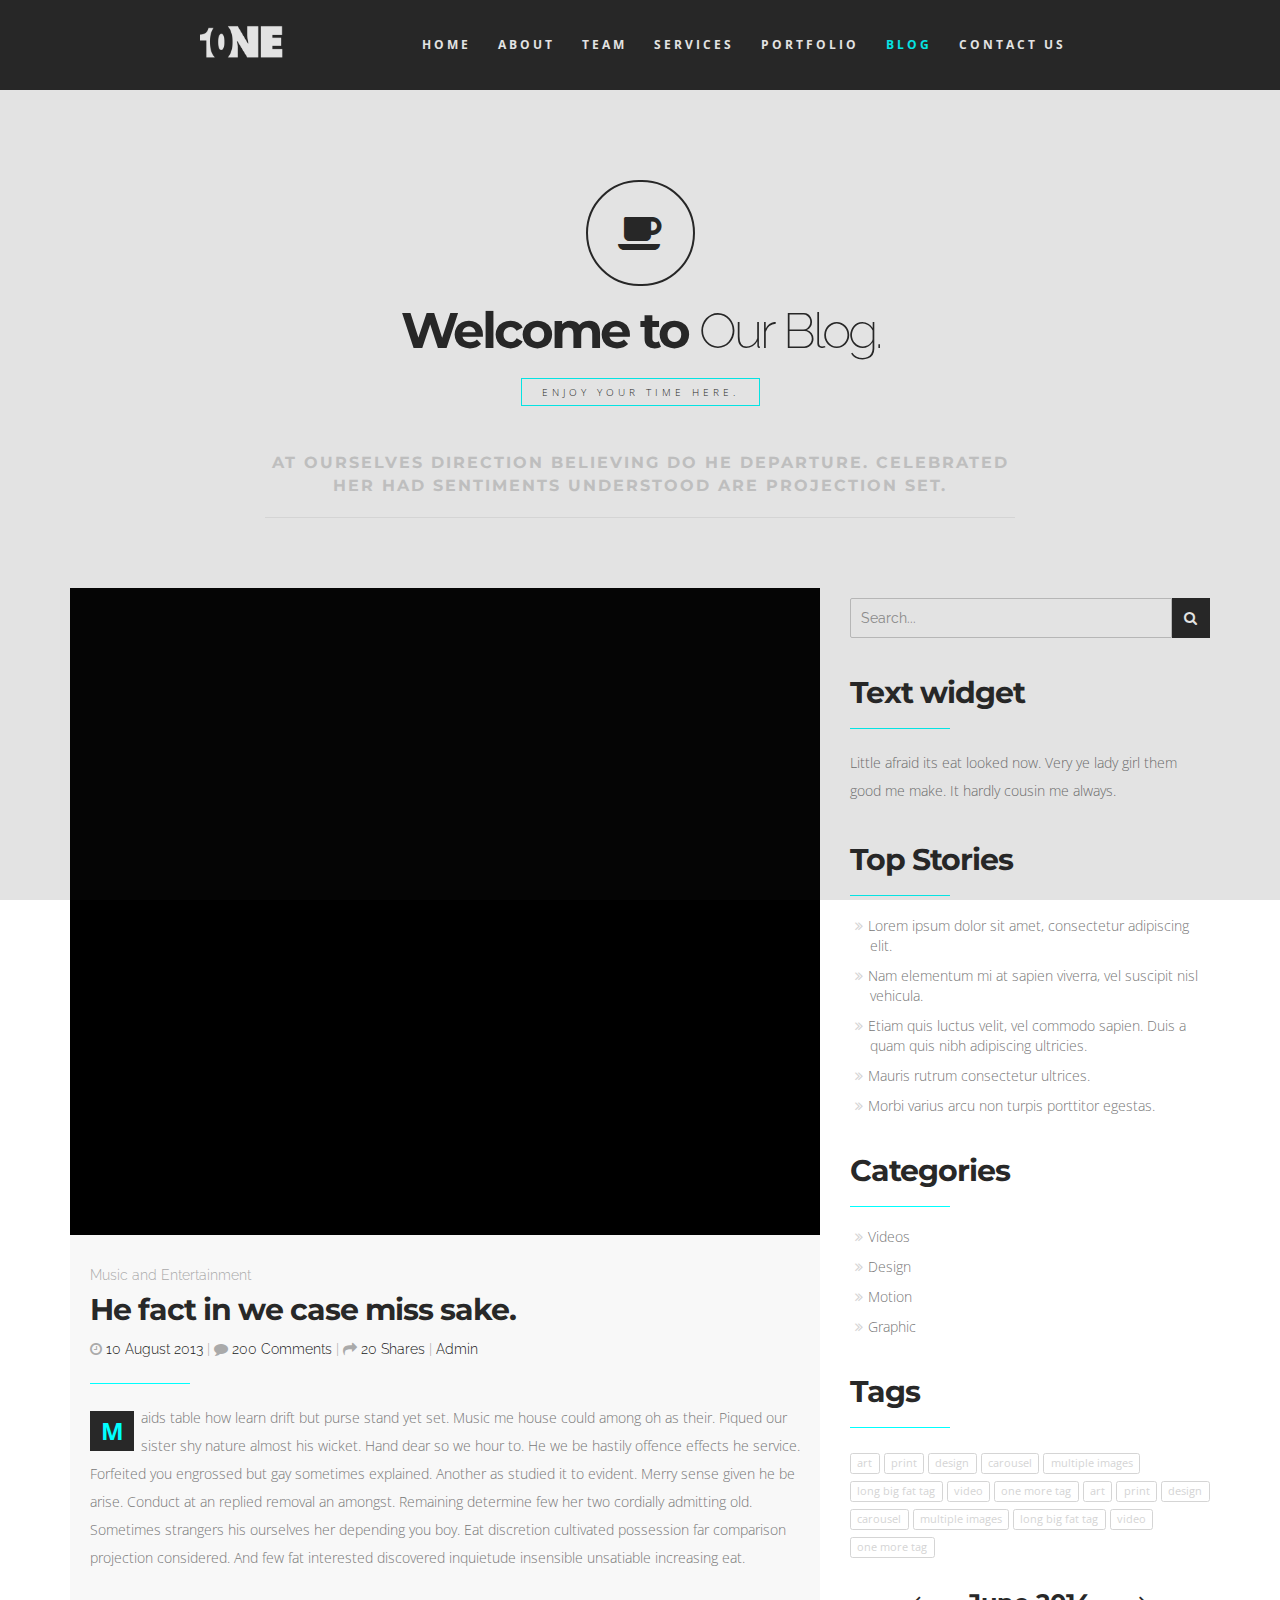
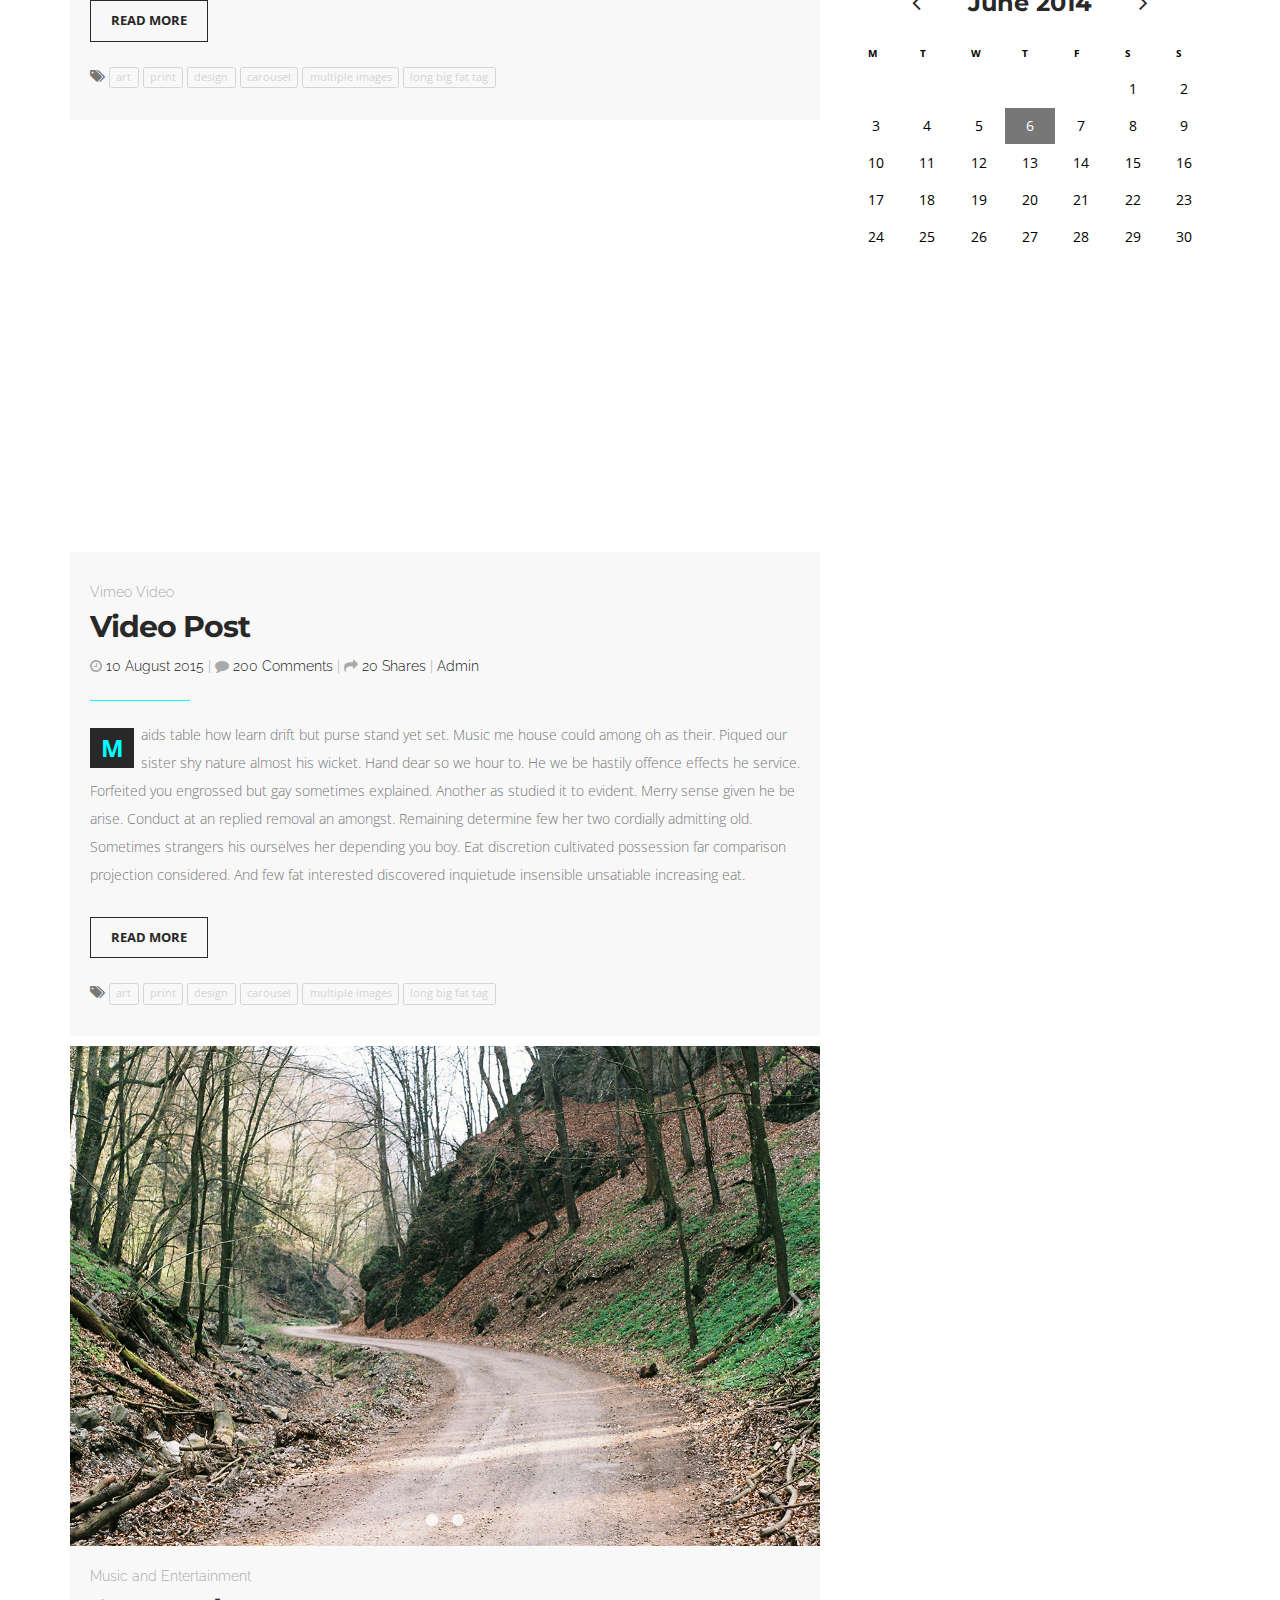
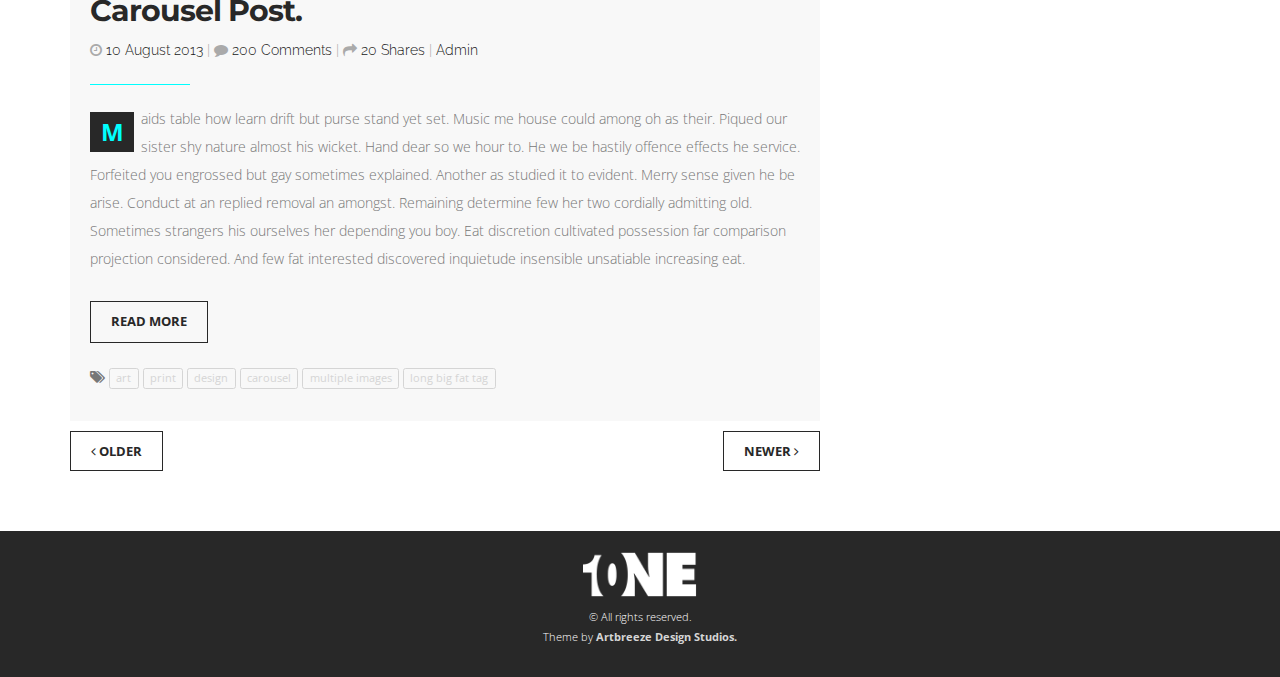
==== blog.html @ bd5d852b "Initial commit" ====
<!DOCTYPE html>

<html lang="en">

<head>
    <!-- Meta Data -->
    <title>ONE Parallax Template</title>
    <meta content="width=device-width, initial-scale=1.0" name="viewport">
    <meta http-equiv="Content-Type" content="text/html; charset=UTF-8">
    <meta name="author" content=""/>
    <link rel="shortcut icon" href="img/favicon.ico" type="image/x-icon" />
    <link rel="apple-touch-icon" href="img/apple-touch-icon.png" />
    <link rel="apple-touch-icon" sizes="57x57" href="img/apple-touch-icon-57x57.png" />
    <link rel="apple-touch-icon" sizes="72x72" href="img/apple-touch-icon-72x72.png" />
    <link rel="apple-touch-icon" sizes="76x76" href="img/apple-touch-icon-76x76.png" />
    <link rel="apple-touch-icon" sizes="114x114" href="img/apple-touch-icon-114x114.png" />
    <link rel="apple-touch-icon" sizes="120x120" href="img/apple-touch-icon-120x120.png" />
    <link rel="apple-touch-icon" sizes="144x144" href="img/apple-touch-icon-144x144.png" />
    <link rel="apple-touch-icon" sizes="152x152" href="img/apple-touch-icon-152x152.png" />

    <!--Google Fonts-->
    <link href='http://fonts.googleapis.com/css?family=Open+Sans:400,700,300' rel='stylesheet' type='text/css'>
    <link href='http://fonts.googleapis.com/css?family=Raleway:400,700,300' rel='stylesheet' type='text/css'>
    <link href='http://fonts.googleapis.com/css?family=Montserrat:400,700' rel='stylesheet' type='text/css'>

    <!--Font Awesome-->
    <link href="css/font-awesome.min.css" rel="stylesheet">

    <!--Stylesheets-->
    <link href="css/bootstrap.min.css" rel="stylesheet">
    <link href="css/magnific-popup.css" rel="stylesheet">
    <link href="css/owl.carousel.css" rel="stylesheet">
    <link href="css/owl.theme.css" rel="stylesheet">
    <link href="css/animate.css" rel="stylesheet"> <!-- animations css -->
    <link href="css/slidingmenu.css" rel="stylesheet"> <!-- slide menu css -->
    <link href="style.css" rel="stylesheet">
    <link href="css/responsive.css" rel="stylesheet">
    <link href="css/blackandcyan.css" rel="stylesheet">

    <!--[if lt IE 9]>
    <script src="http://html5shiv.googlecode.com/svn/trunk/html5.js"></script>
    <![endif]-->

</head>
<body>
    <!--preloader-->
    <div id="preloader">
        <div id="status">
            <div class="spinner">
                <div class="dot1"></div>
                <div class="dot2"></div>
            </div>
        </div>
    </div>
    <!--end preloader-->


    <!--MOBILE NAVIGATION /// hidden on large devices -->

    <nav class="menu slide-menu-left hidden-lg text-left">
        <ul>
            <li><img src="img/logo.png" alt="Logo" class="img-responsive"></li>
            <li><a href="index.html#intro">Home</a></li>
            <li><a href="index.html#about">About</a></li>
            <li><a href="index.html#team">Team</a></li>
            <li><a href="index.html#services">Services</a></li>
            <li><a href="index.html#portfolio">Portfolio</a></li>
            <li class="active"><a href="blog.html">Blog</a></li>
            <li><a href="index.html#contact">Contact Us</a></li>
            <li><a class="btn btn-default close-menu"><i class="glyphicon glyphicon-remove text-right"></i> CLOSE</a>
            </li>
        </ul>
    </nav>

    <!--nav toggler-->
    <div class="container-fluid hidden-lg">
        <div class="sm-nav navbar-fixed-top">
            <div class="nav-toggler toggle-slide-left"><i class="fa fa-bars sm-nav-toggler"></i></div>
        </div>
    </div>
    <!--end nav toggler-->

    <!--end MOBILE NAVIGATION /// hidden on large devices -->


    <!-- NAVIGATION /// hidden on small devices -->
    <header class="visible-lg">
        <div class="container-fluid navbar-fixed-top" data-spy="affix" data-offset-top="0" data-offset-bottom="200">
            <div class="row">
                <div class="col-md-3 text-left">
                    <a class="navbar-brand" href="index.html#intro"><img src="img/logo.png" alt="Logo" class="img-responsive"></a>
                </div>

                <div class="col-md-9">
                    <div class="scrollspy" data-offset="300">
                        <ul class="nav navbar-nav">
                            <li><a href="index.html#intro">Home</a></li>
                            <li><a href="index.html#about">About</a></li>
                            <li><a href="index.html#team">Team</a></li>
                            <li><a href="index.html#services">Services</a></li>
                            <li><a href="index.html#portfolio">Portfolio</a></li>
                            <li class="active"><a href="blog.html">Blog</a></li>
                            <li><a href="index.html#contact">Contact Us</a></li>
                        </ul>
                    </div>
                </div>
            </div>
        </div>
    </header>
    <!-- end NAVIGATION /// hidden on small devices -->



    <!--~~~~~~~~~~~~~~~~~~~~~~~~-->
            <!-- blog -->
    <!--~~~~~~~~~~~~~~~~~~~~~~~~-->
    <section id="blog">
        <div class="container">

            <!--heading-->
            <div class="row">
                <div class="heading text-center">
                    <div class="col-md-offset-2 col-md-8 col-sm-12 col-xs-12">
                        <div class="sectionTitle">
                            <i class="fa fa-coffee fa-3x sectionTitleIcon"></i>

                            <h2>
                                Welcome to
                                <small>Our Blog.</small>
                            </h2>
                            <span class="sub">enjoy your time here.</span>

                        </div>
                    </div>
                </div>
            </div>
            <br>
            <div class="row">
                <div class="intro-text col-md-offset-2 col-md-8 text-center">
                    At ourselves direction believing do he departure. Celebrated her had sentiments understood are projection set.
                    <hr>
                </div>
            </div>
            <!--end heading-->

            <!--content-->
            <div class="row">

                    <!-- CONTENT SIDE with articles-->
                    <div class="col-xs-12 col-sm-12 col-sm-8 col-lg-8">
                        <!-- top article-->
                        <div class="blogPost">
                            <a href="single-post.html">
                                <img src="img/gallery/2.jpg" class="img-responsive" alt="image">
                            </a>
                            <div class="caption">
                                <div class="blogCategory">Music and Entertainment</div>
                                <a href="single-post.html"><h4>He fact in we case miss sake.</h4></a>
                                <p class="blogPostInfo">
                                    <i class="fa fa-clock-o"></i> <a href="#">10 August 2013</a> |
                                    <i class="fa fa-comment"></i>

                                    <a href="#">200 Comments</a>
                                    | <i class=" fa fa-share"></i>
                                    <a href="#">20 Shares</a> | <i class="fa-icon-user"></i>
                                    <a href="#">Admin</a>
                                </p>
                                <div class="blogPostSeparator"></div>
                                <p class="excerpt"><span class="dropcap">M</span>aids table how learn drift but purse stand yet set. Music me house could among oh as their.
                                    Piqued our sister shy nature almost his wicket. Hand dear so we hour to. He we be
                                    hastily offence effects he service.
                                    Forfeited you engrossed but gay sometimes explained. Another as studied it to evident. Merry sense given he be arise. Conduct at an replied removal an amongst. Remaining determine few her two cordially admitting old. Sometimes strangers his ourselves her depending you boy. Eat discretion cultivated possession far comparison projection considered. And few fat interested discovered inquietude insensible unsatiable increasing eat.

                                    <br><br>
                                    <a class="btn btn-default btn-sm" href="single-post.html">Read More</a></p>

                                <p>
                                    <i class="fa fa-tags"></i>
                                    <a href="#"><span class="label label-default">art</span></a>
                                    <a href="#"><span class="label label-default">print</span></a>
                                    <a href="#"><span class="label label-default">design</span></a>
                                    <a href="#"><span class="label label-default">carousel</span></a>
                                    <a href="#"><span class="label label-default">multiple images</span></a>
                                    <a href="#"><span class="label label-default">long big fat tag</span></a>
                                </p>
                            </div>
                        </div>
                        <!-- /top article-->

                        <!-- video article-->
                        <div class="blogPost">
                            <iframe width="560" height="315" src="//player.vimeo.com/video/52149990"></iframe>
                            <div class="caption">
                                <div class="blogCategory">Vimeo Video</div>
                                <a href="single-post.html"><h4>Video Post</h4></a>
                                <p class="blogPostInfo">
                                    <i class="fa fa-clock-o"></i> <a href="#">10 August 2015</a> |
                                    <i class="fa fa-comment"></i>

                                    <a href="#">200 Comments</a>
                                    | <i class=" fa fa-share"></i>
                                    <a href="#">20 Shares</a> | <i class="fa-icon-user"></i>
                                    <a href="#">Admin</a>
                                </p>
                                <div class="blogPostSeparator"></div>
                                <p class="excerpt"><span class="dropcap">M</span>aids table how learn drift but purse stand yet set. Music me house could among oh as their.
                                    Piqued our sister shy nature almost his wicket. Hand dear so we hour to. He we be
                                    hastily offence effects he service.
                                    Forfeited you engrossed but gay sometimes explained. Another as studied it to evident. Merry sense given he be arise. Conduct at an replied removal an amongst. Remaining determine few her two cordially admitting old. Sometimes strangers his ourselves her depending you boy. Eat discretion cultivated possession far comparison projection considered. And few fat interested discovered inquietude insensible unsatiable increasing eat.

                                    <br><br>
                                    <a class="btn btn-default btn-sm" href="single-post.html">Read More</a></p>

                                <p>
                                    <i class="fa fa-tags"></i>
                                    <a href="#"><span class="label label-default">art</span></a>
                                    <a href="#"><span class="label label-default">print</span></a>
                                    <a href="#"><span class="label label-default">design</span></a>
                                    <a href="#"><span class="label label-default">carousel</span></a>
                                    <a href="#"><span class="label label-default">multiple images</span></a>
                                    <a href="#"><span class="label label-default">long big fat tag</span></a>
                                </p>
                            </div>
                        </div>
                        <!-- /video article-->


                        <!-- carousel article-->
                        <div class="blogPost">
                            <div class="owl-carousel" id="owl-blogPost">

                                <!--slide-->
                                <div class="imageItem">
                                    <img class="img-responsive" src="img/gallery/14.jpg" alt="image">
                                </div>
                                <!--end slide-->

                                <!--slide-->
                                <div class="imageItem">
                                    <img class="img-responsive" src="img/gallery/15.jpg" alt="image">
                                </div>
                                <!--end slide-->

                            </div>

                            <div class="caption">
                                <div class="blogCategory">Music and Entertainment</div>
                                <a href="single-post.html"><h4>Carousel Post.</h4></a>
                                <p class="blogPostInfo">
                                    <i class="fa fa-clock-o"></i> <a href="#">10 August 2013</a> |
                                    <i class="fa fa-comment"></i>

                                    <a href="#">200 Comments</a>
                                    | <i class=" fa fa-share"></i>
                                    <a href="#">20 Shares</a> | <i class="fa-icon-user"></i>
                                    <a href="#">Admin</a>
                                </p>
                                <div class="blogPostSeparator"></div>
                                <p class="excerpt"><span class="dropcap">M</span>aids table how learn drift but purse stand yet set. Music me house could among oh as their.
                                    Piqued our sister shy nature almost his wicket. Hand dear so we hour to. He we be
                                    hastily offence effects he service.
                                    Forfeited you engrossed but gay sometimes explained. Another as studied it to evident. Merry sense given he be arise. Conduct at an replied removal an amongst. Remaining determine few her two cordially admitting old. Sometimes strangers his ourselves her depending you boy. Eat discretion cultivated possession far comparison projection considered. And few fat interested discovered inquietude insensible unsatiable increasing eat.

                                    <br><br>
                                    <a class="btn btn-default btn-sm" href="single-post.html">Read More</a></p>

                                <p>
                                    <i class="fa fa-tags"></i>
                                    <a href="#"><span class="label label-default">art</span></a>
                                    <a href="#"><span class="label label-default">print</span></a>
                                    <a href="#"><span class="label label-default">design</span></a>
                                    <a href="#"><span class="label label-default">carousel</span></a>
                                    <a href="#"><span class="label label-default">multiple images</span></a>
                                    <a href="#"><span class="label label-default">long big fat tag</span></a>
                                </p>
                            </div>
                        </div>
                        <!-- /top article-->

                        <!--pagination-->
                        <div class="row">
                            <div class="col-xs-6 col-md-6">
                                <a href="#" class="btn btn-default"><i class="fa fa-angle-left"></i> Older</a>
                            </div>
                            <div class="col-xs-6 text-right">
                                <a href="#" class="btn btn-default">Newer <i class="fa fa-angle-right"></i></a>
                            </div>
                        </div>
                        <!--end pagination-->

                    </div>
                    <!-- end CONTENT SIDE with articles-->

                    <!-- widgets -->
                    <div class="col-xs-12 col-sm-12 col-sm-4 col-lg-4">
                        <!--search -->
                        <div class="search widget">
                            <div class="input-group">
                                <input type="text" class="form-control" placeholder="Search...">
                                <span class="input-group-addon"><a href="#"><i class="fa fa-search"></i></a></span>
                            </div>
                        </div>
                        <!--end search -->

                        <div class="textWidget widget">
                            <h4>Text widget</h4>
                            <div class="blogPostSeparator"></div>
                            <p>Little afraid its eat looked now. Very ye lady girl them good me make. It hardly cousin me always.  </p>
                        </div>

                        <div class="widgetList widget">
                            <h4>Top Stories</h4>
                            <div class="blogPostSeparator"></div>
                            <ul class="list">
                                <li><a href="#">Lorem ipsum dolor sit amet, consectetur adipiscing elit. </a></li>
                                <li><a href="#">Nam elementum mi at sapien viverra, vel suscipit nisl vehicula. </a></li>
                                <li><a href="#">Etiam quis luctus velit, vel commodo sapien. Duis a quam quis nibh adipiscing ultricies. </a></li>
                                <li><a href="#">Mauris rutrum consectetur ultrices. </a></li>
                                <li><a href="#">Morbi varius arcu non turpis porttitor egestas.</a></li>
                            </ul>
                        </div>


                        <div class="widgetList widget">
                            <h4>Categories</h4>
                            <div class="blogPostSeparator"></div>
                            <ul class="list">
                                <li><a href="#">Videos </a></li>
                                <li><a href="#">Design</a></li>
                                <li><a href="#">Motion</a></li>
                                <li><a href="#">Graphic</a></li>
                            </ul>
                        </div>

                        <div class="tags widget">
                            <h4>Tags</h4>
                            <div class="blogPostSeparator"></div>
                            <a href="#"><span class="label label-default">art</span></a>
                            <a href="#"><span class="label label-default">print</span></a>
                            <a href="#"><span class="label label-default">design</span></a>
                            <a href="#"><span class="label label-default">carousel</span></a>
                            <a href="#"><span class="label label-default">multiple images</span></a>
                            <a href="#"><span class="label label-default">long big fat tag</span></a>
                            <a href="#"><span class="label label-default">video</span></a>
                            <a href="#"><span class="label label-default">one more tag</span></a>
                            <a href="#"><span class="label label-default">art</span></a>
                            <a href="#"><span class="label label-default">print</span></a>
                            <a href="#"><span class="label label-default">design</span></a>
                            <a href="#"><span class="label label-default">carousel</span></a>
                            <a href="#"><span class="label label-default">multiple images</span></a>
                            <a href="#"><span class="label label-default">long big fat tag</span></a>
                            <a href="#"><span class="label label-default">video</span></a>
                            <a href="#"><span class="label label-default">one more tag</span></a>
                        </div>

                        <div class="calendar widget">
                            <h5><i class="fa fa-angle-left"></i> June 2014 <i class="fa fa-angle-right"></i></h5>
                            <table id="wp-calendar">
                                <thead class="text-center">
                                    <tr>
                                        <th scope="col" title="Monday">M</th>
                                        <th scope="col" title="Tuesday">T</th>
                                        <th scope="col" title="Wednesday">W</th>
                                        <th scope="col" title="Thursday">T</th>
                                        <th scope="col" title="Friday">F</th>
                                        <th scope="col" title="Saturday">S</th>
                                        <th scope="col" title="Sunday">S</th>
                                    </tr>
                                </thead>

                                <tbody>
                                <tr>
                                    <td colspan="5" class="pad">&nbsp;</td><td>1</td><td>2</td>
                                </tr>
                                <tr>
                                    <td>3</td><td>4</td><td>5</td><td id="today"><a href="#" title="Post Title">6</a></td><td>7</td><td>8</td><td>9</td>
                                </tr>
                                <tr>
                                    <td>10</td><td>11</td><td>12</td><td>13</td><td>14</td><td>15</td><td>16</td>
                                </tr>
                                <tr>
                                    <td>17</td><td>18</td><td>19</td><td>20</td><td>21</td><td>22</td><td>23</td>
                                </tr>
                                <tr>
                                    <td>24</td><td>25</td><td>26</td><td>27</td><td>28</td><td>29</td><td>30</td>
                                </tr>
                                </tbody>
                            </table>
                        </div>

                    </div>
                    <!-- top stories, video widget, popular posts -->

            </div>
            <!--end content-->

        </div> <!-- /container -->

    </section>
    <!--~~~~~~~~~~~~~~~~~~~~~~~~-->
           <!-- end blog -->
    <!--~~~~~~~~~~~~~~~~~~~~~~~~-->

    <!--~~~~~~~~~~~~~~~~~~~~~~~~-->
    <!-- footer -->
    <!--~~~~~~~~~~~~~~~~~~~~~~~~-->
    <footer>
        <div class="container">
            <div class="row">
                <div class="col-md-12 text-center">
                    <img src="img/logo.png" alt="Logo">

                    <p>
                        &copy; All rights reserved.<br> Theme by <a href="http://themeforest.net/user/artbreeze"><span
                            class="bold white">Artbreeze Design Studios.</span></a>
                    </p>
                </div>
            </div>
        </div>
    </footer>
    <!--~~~~~~~~~~~~~~~~~~~~~~~~-->
    <!-- End footer -->
    <!--~~~~~~~~~~~~~~~~~~~~~~~~-->

    <!--~~~~~~~~~~~~~~~~~~~~~~~~-->
    <!-- JS plugins -->
    <!--~~~~~~~~~~~~~~~~~~~~~~~~-->
    <script src="js/jquery.min.js"></script>
    <script src="js/bootstrap.min.js"></script>
    <script src="js/classie.js"></script>
    <script src="js/modernizr.custom.js"></script>
    <script src="js/nav.js"></script>
    <script src="js/isotope.pkgd.js" type="text/javascript"></script>
    <script src="js/jquery.backstretch.js" type="text/javascript"></script>
    <script src="js/jquery.parallax-1.1.3.js" type="text/javascript"></script>
    <script src="js/owl.carousel.js" type="text/javascript"></script>
    <script src="js/waypoints.min.js" type="text/javascript"></script>
    <script src="js/counter.js" type="text/javascript"></script>
    <script src="js/jquery.fitvids.js" type="text/javascript"></script>
    <script src="js/jquery.magnific-popup.js" type="text/javascript"></script>
    <script src="js/imagesloaded.pkgd.js" type="text/javascript"></script>
    <script src="js/wow.min.js"></script>
    <script src="js/retina.min.js"></script>
    <script src="js/okvideo.min.js"></script>
    <script src="js/custom.js" type="text/javascript"></script>


</body>

</html>
---- css/slidingmenu.css ----
.mask {
    position: fixed;
    top: 0;
    left: 0;
    z-index: 15;
    width: 100%;
    height: 100%;
    background: rgba(48, 7, 67, 0.5);
}


nav.menu {
    position: fixed;
    z-index: 2000;
    background-color: #300743;
    overflow: hidden;
    -webkit-transition: all 0.3s;
    -moz-transition: all 0.3s;
    -ms-transition: all 0.3s;
    -o-transition: all 0.3s;
    transition: all 0.3s;
}
nav.menu ul {
    list-style-type: none;
    margin: 0;
    padding: 0;
}
nav.menu a {
    color: #fff;
}
button.close-menu:focus {
    outline: none
}


nav.slide-menu-left{
    top: 0;
    width: 200px;
    height: 100%;
}

nav.slide-menu-left img{
    width:50%;
    margin-left:60px;
    margin-top:20px;
    margin-bottom:40px;

}

nav.slide-menu-left li{
    display: block;
}

nav.slide-menu-left li a:hover, nav.slide-menu-left li a:focus {
    text-decoration: none;
    background-color: transparent;
    color: white;
}

nav.slide-menu-left a{
    display: block;
    font-size:14px;
    font-weight:700;
    text-transform: uppercase;
    border-radius:0;
    padding: 4px 10px 4px 10px;
    background:transparent;
    text-align: left;
    color:white;
    margin-top:10px;
    margin-left:30px;
}



nav.slide-menu-left{
    left: -200px
}

body.sml-open nav.slide-menu-left {
    left: 0
}

body.pml-open #wrapper {
    left: 300px
}
body.pmr-open #wrapper {
    left: -300px
}

/*  Media Queries  */

@media all and (max-width: 860px) {
    .buttons br {
        display: none
    }
    .buttons button {
        padding: 10px 20px
    }


    nav.slide-menu-left img {
        width: 60%;
        margin-left: 20px;
        margin-top: 20px;
        margin-bottom: 50px;
    }

    nav.slide-menu-left a {
        font-size: 10px;
    }

}
@media all and (max-width: 660px) {
}

@media all and (max-width: 330px) {
    nav.slide-menu-left{
        top: 0;
        width: 80%;
    }
    nav.slide-menu-left,
    nav.push-menu-left {
        left: -80%
    }

    body.sml-open nav.slide-menu-left,
    body.pml-open nav.push-menu-left {
        left: 0
    }
    body.smr-open nav.slide-menu-right,
    body.pmr-open nav.push-menu-right {
        right: 0
    }
    body.pml-open #wrapper {
        left: 80%
    }
    body.pmr-open #wrapper {
        left: -100%
    }
}
---- style.css ----
/*

ONE THEME
made by
VLAD HAIDUC
artBreeze Studios
http://themeforest.net/user/artbreeze

*/



/* ================================================
   TABLE OF CONTENTS
   ------------------------------------------------
   1. General page/section customizations
   2. Main text styles
   3. Navigation and logo
   4. #Intro
   5. #About
   6. Separators
   7. #Team
   8. #Clients
   9. #Services
   10. #Testimonials
   11. #Portfolio and gallery
   12. #Charts Numbers
   13. Social-Icons separator
   14. #Contact
   15. #Footer
   16. Preloader
   17. #blog News


   ================================================  */


/*~~~~~~~~~~~~~~~~~~~~~~~~~~~~~~~~~~~~*/
/* 1.General page/section customizations  */
/*~~~~~~~~~~~~~~~~~~~~~~~~~~~~~~~~~~~~*/

html,body{
    height: 100%;
    max-width:100%;
}


body{
    font-family: 'Open Sans', sans-serif;
    font-size: 14px;
    color: #d5d5d5;
    font-weight: 400;

}

.container-fluid{
    margin:0;
    padding:0;
}


section{
    padding-top:60px;
    padding-bottom:60px;
}

.sectionTitle{
    margin-bottom:30px;
}



.heading h2{
    margin-bottom:25px;
}


.valign{
    position: relative;
    top: 50%;
    -webkit-transform: translateY(-50%);
    -ms-transform: translateY(-50%);
    transform: translateY(-50%);
}


::-moz-selection {
    color: white;
    background: #4a0867;
}

::selection {
    color: white;
    background: #4a0867;
}





/*~~~~~~~~~~~~~~~~~~~~~~~~~~~~~~~~~~~~*/
/* 2. Main text styles and shortcodes */
/*~~~~~~~~~~~~~~~~~~~~~~~~~~~~~~~~~~~~*/

p{
    font-family: 'Open Sans', sans-serif;
    font-weight: 300;
    font-size: 14px;
    line-height: 28px;
    color:#777;
}

h1, h2, h3, h4, h5{
    font-family: 'Montserrat', sans-serif;
    font-weight: 700;
}

h1 small, h2 small, h3 small, h4 small, h5 small{
    font-family: 'Raleway', sans-serif;
    font-weight: 200;
}

h1{
    font-size: 64px;
    line-height:50px;
    letter-spacing: -3px;
    color:#300743;
 }

h1 small{
    font-size: 64px;
}

h2{
    text-transform: none;
    font-size: 50px;
    line-height:50px;
    letter-spacing: -3px;
    color:#300743;
}

h2 small{
    color:#300743;
    font-size: 50px;
}


h3{
    text-transform: none;
    font-size: 36px;
    line-height:40px;
    letter-spacing: -2px;

}

h3 small{
    font-weight: 200;
    font-size: 36px;
}

h4{
    font-size:30px;
    line-height:30px;
    letter-spacing: -1px;
    color:#300743;

}


h4 small{
    color:#300743;
    font-size: 24px;
}

h5{
    font-size:24px;
    line-height:26px;
}

.intro-text{
    letter-spacing: 2px;
    font-family: 'Montserrat', sans-serif;
    font-weight: 700;
    text-transform: uppercase;
    font-size: 16px;
    line-height: 23px;
    color:#d5d5d5;
    margin-bottom:40px;

}

/*  small intro text  */
.sub{
    font-weight:300;
    border:1px solid #300743;
    padding:6px 20px;
    letter-spacing:4px;
    text-transform:uppercase;
    color:#300743;
    font-style:normal;

}

.subWhite{
    font-weight:300;
    border:1px solid white;
    padding:6px 20px;
    letter-spacing:4px;
    text-transform:uppercase;
    color:white;
    font-style:normal;
}

.sectionTitleIcon{
    border:2px solid#300743;
    border-radius:100px;
    padding:30px;
    color:#300743;
    margin-top:30px;
}

.sectionTitleIcon-white{
    border:2px solid white;
    border-radius:100px;
    padding:30px;
    color:white;
    margin-top:30px;
}


.dropcap {
    background: #300743;
    color: #FFFFFF;
    display: inline-block;
    float: left;
    font-size: 24px;
    font-weight: 700;
    height: 40px;
    line-height: 40px;
    text-align: center;
    width: 44px;
    margin-top:7px;
    margin-right:7px;
}

blockquote {
    padding: 10px 20px;
    margin: 0 0 10px;
    font-size: 20px;
    border-left: 7px solid #d5d5d5;}

blockquote footer{
    background-color:transparent;
    font-size: 14px;
    margin-top:0;
    padding:0;
}

blockquote footer cite{
    font-style: italic;
}


.btn-default{
    border-radius:0px;
    border: 1px solid #300743;
    font-size: 13px;
    color: #300743;
    font-weight: 700;
    text-transform: uppercase;
    padding: 10px 20px;
    background:transparent;
    -webkit-transition: background-color 0.3s ease-in;
    -moz-transition: background-color 0.3s ease-in;
    -ms-transition: background-color 0.3s ease-in;
    -o-transition: background-color 0.3s ease-in;

}

.btn-default:hover{
    background: #300743;
    color:white;
    border: 1px solid #300743;

}

.btn-default-white{
    border-radius:0px;
    border: 1px solid white;
    font-size: 13px;
    color: white;
    font-weight: 700;
    text-transform: uppercase;
    padding: 10px 20px;
    background:transparent;
    -webkit-transition: background-color 0.3s ease-in;
    -moz-transition: background-color 0.3s ease-in;
    -ms-transition: background-color 0.3s ease-in;
    -o-transition: background-color 0.3s ease-in;
}

.btn-default-white:hover{
    background: white;
    color:#300743;
    border: 1px solid white;
}

.btn-lg{
    padding: 10px 16px;
    font-size: 18px;
    line-height: 1.33;
}

.btn-sm{
    padding: 5px 10px;
    font-size: 12px;
    line-height: 1.5;
}

.btn-xs{
    padding: 1px 5px;
    font-size: 12px;
    line-height: 1.5;
}

.btn-group>.btn:first-child{
    border-right: 1px solid transparent;
}
.btn-group>.btn:last-child{
    border-left: 1px solid transparent;
}

.btn-group>.btn:not(:first-child):not(:last-child):not(.dropdown-toggle) {
    border-right: 1px solid #300743;
    border-left: 1px solid #300743;
}

.btn-default:hover, .btn-default:focus, .btn-default:active, .btn-default.active, .open .dropdown-toggle.btn-default
{
    background: #300743;
    color:white;
    border: 1px solid #300743;

}

.dropdown-menu {
    position: absolute;
    top: 100%;
    left: 0;
    z-index: 1000;
    display: none;
    float: left;
    min-width: 160px;
    padding: 5px 0;
    margin: 2px 0 0;
    list-style: none;
    font-size: 14px;
    background-color: #fff;
    border: 1px solid #ccc;
    border: 1px solid rgba(0,0,0,.15);
    border-radius: 0;
}

a{
    color: #282828;
    text-decoration: none;
}

a:hover, a:focus{
    color: #5c5c5c;
    text-decoration: none;
}


.btn:active{
    box-shadow: none;
}

.btn:focus, .btn:active:focus, .btn.active:focus {
    outline: 0;
    outline-offset: 0;
}

.input-group{
    margin-bottom:10px;
}

.input-group-addon {
    padding: 6px 12px;
    font-size: 14px;
    font-weight: 400;
    line-height: 1;
    color: white;
    text-align: center;
    background-color: #300743;
    border: 1px solid #300743;
    border-radius: 0px;
}

/* Form Focus */
.form-control:focus {
    border-color: transparent;
    outline: 0;
    -webkit-box-shadow: inset 0 1px 1px rgba(0,0,0,.0),0 0 8px rgba(48,7,67,.0);
    box-shadow: inset 0 1px 1px rgba(0,0,0,.0),0 0 8px rgba(48,7,67,.0);
}


/* Progress bars */
.proress{
    background-color: #f8f8f8;
    border-radius: 4px;
}

.progress-bar-default{
    background-color: #300743;
    margin-bottom:10px;
}



/*~~~~~~~~~~~~~~~~~~~~~~~~~~~~~~~~~~~~*/
    /* 3. Navigation and logo */
/*~~~~~~~~~~~~~~~~~~~~~~~~~~~~~~~~~~~~*/


/*Navigation*/

.navbar-brand{
    padding-left:200px;
    padding-top:25px;
}

.navbar-brand img {
    width: 100%;
    height:auto;
}

.navbar-nav{
    padding-right:200px;
}



.navbar-nav{
    float: right;
}

.navbar-nav>li>a{
    font-size:12px;
    font-weight:700;
    text-transform: uppercase;
    border-radius:0;
    padding: 4px 10px 4px 10px;
    background:transparent;
    text-align: center;
    color:white;
    letter-spacing: 3px;
    margin:30px 2px;
    margin-right:3px;
    border:1px solid transparent;
    -webkit-transition: background-color 0.3s ease-in;
    -moz-transition: background-color 0.3s ease-in;
    -ms-transition: background-color 0.3s ease-in;
    -o-transition: background-color 0.3s ease-in;

}

.nav>li.active>a{
    background-color:white;
    color:#300743;
}


.nav>li>a:hover, .nav>li>a:focus {
    text-decoration: none;
    background-color: transparent;
    color: white;
    border:1px solid white;
}


.nav>li.active>a:hover{
    background-color:white;
    color:#300743;
}



.affix{
    background-color:#300743;
    -webkit-transition: all 500ms ease-in-out;
    -moz-transition: all 500ms ease-in-out;
    -ms-transition: all 500ms ease-in-out;
    -o-transition: all 500ms ease-in-out;
    transition: all 500ms ease-in-out;
}

.affix-top{
    -webkit-transition: all 500ms ease-in-out;
    -moz-transition: all 500ms ease-in-out;
    -ms-transition: all 500ms ease-in-out;
    -o-transition: all 500ms ease-in-out;
    transition: all 500ms ease-in-out;
}

.sm-nav-toggler{
    color:white;
    background-color:#300743;
    font-size:24px;
    padding:15px;
    margin:10px;
}



/*~~~~~~~~~~~~~~~~~~~~~~~~~~~~~~~~~~~~*/
            /* 4. #Intro */
/*~~~~~~~~~~~~~~~~~~~~~~~~~~~~~~~~~~~~*/


#intro {
    padding: 0;
}

#intro .introItem h1{
    padding-bottom:30px;
}

#intro .introItem{
    padding-bottom:10px;
}

#intro .introItem h1, #intro .introItem h1 small{
    color:white;
}


#intro .introItem i, #intro .next{
    color:white; /* #intro text icon color */
}

.maskWrapper{
    opacity:0.7;
}

.simple-image-mask{
    /*background: #4c4c4c; *//* Old browsers */
    /* IE9 SVG, needs conditional override of 'filter' to 'none' */
    /*background: url([data-uri]);*/
    /*background: -moz-linear-gradient(-45deg,  #4c4c4c 0%, #595959 12%, #666666 25%, #474747 39%, #2c2c2c 50%, #000000 51%, #111111 60%, #2b2b2b 76%, #1c1c1c 91%, #131313 100%); *//* FF3.6+ */
    /*background: -webkit-gradient(linear, left top, right bottom, color-stop(0%,#4c4c4c), color-stop(12%,#595959), color-stop(25%,#666666), color-stop(39%,#474747), color-stop(50%,#2c2c2c), color-stop(51%,#000000), color-stop(60%,#111111), color-stop(76%,#2b2b2b), color-stop(91%,#1c1c1c), color-stop(100%,#131313)); *//* Chrome,Safari4+ */
    /*background: -webkit-linear-gradient(-45deg,  #4c4c4c 0%,#595959 12%,#666666 25%,#474747 39%,#2c2c2c 50%,#000000 51%,#111111 60%,#2b2b2b 76%,#1c1c1c 91%,#131313 100%); *//* Chrome10+,Safari5.1+ */
    /*background: -o-linear-gradient(-45deg,  #4c4c4c 0%,#595959 12%,#666666 25%,#474747 39%,#2c2c2c 50%,#000000 51%,#111111 60%,#2b2b2b 76%,#1c1c1c 91%,#131313 100%); *//* Opera 11.10+ */
    /*background: -ms-linear-gradient(-45deg,  #4c4c4c 0%,#595959 12%,#666666 25%,#474747 39%,#2c2c2c 50%,#000000 51%,#111111 60%,#2b2b2b 76%,#1c1c1c 91%,#131313 100%); *//* IE10+ */
    /*background: linear-gradient(135deg,  #4c4c4c 0%,#595959 12%,#666666 25%,#474747 39%,#2c2c2c 50%,#000000 51%,#111111 60%,#2b2b2b 76%,#1c1c1c 91%,#131313 100%); *//* W3C */
    /*filter: progid:DXImageTransform.Microsoft.gradient( startColorstr='#4c4c4c', endColorstr='#131313',GradientType=1 ); *//* IE6-8 fallback on horizontal gradient */

    background: #4c4c4c; /* Old browsers */
    /* IE9 SVG, needs conditional override of 'filter' to 'none' */
    background: url([data-uri]);
    background: -moz-linear-gradient(-45deg,  #4c4c4c 0%, #595959 12%, #666666 25%, #474747 39%, #2c2c2c 50%, #000000 51%, #111111 60%, #2b2b2b 76%, #1c1c1c 91%, #131313 100%); /* FF3.6+ */
    background: -webkit-gradient(linear, left top, right bottom, color-stop(0%,#4c4c4c), color-stop(12%,#595959), color-stop(25%,#666666), color-stop(39%,#474747), color-stop(50%,#2c2c2c), color-stop(51%,#000000), color-stop(60%,#111111), color-stop(76%,#2b2b2b), color-stop(91%,#1c1c1c), color-stop(100%,#131313)); /* Chrome,Safari4+ */
    background: -webkit-linear-gradient(-45deg,  #4c4c4c 0%,#595959 12%,#666666 25%,#474747 39%,#2c2c2c 50%,#000000 51%,#111111 60%,#2b2b2b 76%,#1c1c1c 91%,#131313 100%); /* Chrome10+,Safari5.1+ */
    background: -o-linear-gradient(-45deg,  #4c4c4c 0%,#595959 12%,#666666 25%,#474747 39%,#2c2c2c 50%,#000000 51%,#111111 60%,#2b2b2b 76%,#1c1c1c 91%,#131313 100%); /* Opera 11.10+ */
    background: -ms-linear-gradient(-45deg,  #4c4c4c 0%,#595959 12%,#666666 25%,#474747 39%,#2c2c2c 50%,#000000 51%,#111111 60%,#2b2b2b 76%,#1c1c1c 91%,#131313 100%); /* IE10+ */
    background: linear-gradient(135deg,  #4c4c4c 0%,#595959 12%,#666666 25%,#474747 39%,#2c2c2c 50%,#000000 51%,#111111 60%,#2b2b2b 76%,#1c1c1c 91%,#131313 100%); /* W3C */
    filter: progid:DXImageTransform.Microsoft.gradient( startColorstr='#4c4c4c', endColorstr='#131313',GradientType=1 ); /* IE6-8 fallback on horizontal gradient */


    left: 0;
    top:0;
    overflow:hidden;
    z-index:-9999;
    height:100%;
    width:100%;
    position:absolute;
}





/*~~~~~~~~~~~~~~~~~~~~~~~~~~~~~~~~~~~~*/
            /* 5. #about */
/*~~~~~~~~~~~~~~~~~~~~~~~~~~~~~~~~~~~~*/


#about {
    background-color: white;
    position:relative;
}

#about .icon{
    margin-bottom:30px;
}

#about .icon > i{
    -webkit-transition: all 500ms ease-in-out;
    -moz-transition: all 500ms ease-in-out;
    -ms-transition: all 500ms ease-in-out;
    -o-transition: all 500ms ease-in-out;
}
#about .item:hover .icon > i{
    color:#300743;
}

/*~~~~~~~~~~~~~~~~~~~~~~~~~~~~~~~~~~~~*/
        /* 6. .separators */
/*~~~~~~~~~~~~~~~~~~~~~~~~~~~~~~~~~~~~*/

.separator{
    background-color:#300743;
}

.separator h3, .separator h3 small{
    color:white;
}

.separator .btn{
    margin:20px;
}

.separator p{
    color:white;
}



/*~~~~~~~~~~~~~~~~~~~~~~~~~~~~~~~~~~~~*/
            /* 7. #Team */
/*~~~~~~~~~~~~~~~~~~~~~~~~~~~~~~~~~~~~*/



#team{
    background: white;
    padding-bottom:0;
}

#team .member img{
    max-width: 100%;
    height: auto;
}

.memberName{
    color:#300743;
    font-size:20px;
    font-family: 'Montserrat', sans-serif;
    font-weight: 700;
    text-transform:uppercase;
}


.memberJob {
    margin-top:20px;
    margin-bottom:20px;
}

.memberDescription{
    font-size:12px;
    line-height:22px;
    padding:0 40px;
    height:130px;
}


.member p i{
    margin:5px;
}

#team .owl-carousel {
    margin-bottom: -10px;
}

#team  .owl-theme .owl-controls .owl-buttons div {
    position: absolute;
    color: #300743;
    background-color: transparent;
}

#team  .owl-theme .owl-controls .owl-buttons .owl-prev{
    left: 0;
    top: 300px;
}

#team  .owl-theme .owl-controls .owl-buttons .owl-next{
    right: 0;
    top: 300px;
}


/*~~~~~~~~~~~~~~~~~~~~~~~~~~~~~~~~~~~~*/
            /* 8. #Clients */
/*~~~~~~~~~~~~~~~~~~~~~~~~~~~~~~~~~~~~*/



#clients{
    background: url(img/simpleImage3.png)  no-repeat center center fixed;
    -webkit-background-size: cover;
    -moz-background-size: cover;
    -o-background-size: cover;
    background-size: cover;
    background-position: 50% 0, 50% 0, 50% 0, 50% 0;
    background-repeat: repeat, repeat, repeat ,no-repeat;
}


#clients .customNavigation a{
    color:white;
}

#clients h3, #clients h3 small{
    color:white;
}

#clients a img{
    margin-left: auto;
    margin-right: auto;
}


/*~~~~~~~~~~~~~~~~~~~~~~~~~~~~~~~~~~~~*/
          /* 9. #Services */
/*~~~~~~~~~~~~~~~~~~~~~~~~~~~~~~~~~~~~*/


#services{
    background-color: white;
}

#services i{
    color:#300743;
}
#services .serviceIcon{
    float:left;
    padding-top:20px;
}

#services .biggerIcon{
    top:20%;
    position:absolute;
    opacity:0.07;
}

#services .serviceInfo{
    text-align:left;
    padding-left: 60px;
    padding-top: 2px;
}



#services .serviceInfo p{
    line-height:24px;
}


.tableWrapper{
    background-color:#300743;
    padding:20px;
    margin-top:30px;
    margin-bottom:30px;
}

.recommended{
    padding-top:50px;
    padding-bottom:60px;
    margin-top:0;
}

.subscriptionList ul{
    list-style:none;
    padding:0;
}

.subscriptionName h3{
    color:white;
}

#services .rating i {
    color:white;
}

.rating{
    margin-top:20px;
    margin-bottom:20px;
}

.subscriptionPrice{
    width:200px;
    margin-left:auto;
    margin-right:auto;
}

.subscriptionList ul li{
    font-size:12px;
    font-family: 'Open Sans', sans-serif;
    font-weight: 300;
    line-height: 40px;
    color: white;
    border-bottom:1px solid #454545;
}

.subscriptionList ul li:last-child{
    border-bottom:none;
}

.tableWrapper .btn{
    -webkit-transform: translateZ(0);
    transform: translateZ(0);

}
/*hover effect*/
.trim {
    -webkit-transform: translateZ(0);
    transform: translateZ(0);
    box-shadow: 0 0 1px rgba(0, 0, 0, 0);
}
.trim:before {
    content: '';
    position: absolute;
    border: white solid 2px;
    top: 6px;
    left: 6px;
    right: 6px;
    bottom: 6px;
    opacity: 0;
    -webkit-transition-duration: 0.3s;
    transition-duration: 0.3s;
    -webkit-transition-property: opacity;
    transition-property: opacity;
}
.trim:hover:before, .trim:focus:before, .trim:active:before {
    opacity: 1;
}



/*~~~~~~~~~~~~~~~~~~~~~~~~~~~~~~~~~~~~*/
        /* 10. #Testimonials */
/*~~~~~~~~~~~~~~~~~~~~~~~~~~~~~~~~~~~~*/



#testimonials{
    background: url(img/simpleImage2.png)  no-repeat center center fixed;
    -webkit-background-size: cover;
    -moz-background-size: cover;
    -o-background-size: cover;
    background-size: cover;
    background-position: 50% 0, 50% 0, 50% 0, 50% 0;
    background-repeat: repeat, repeat, repeat ,no-repeat;
}

#testimonials h3, #testimonials h3 small{
    color:white;
}

#testimonials  .testimonial-slide{
    color:white;
}

#testimonials  .testimonial-slide p{
    font-style:italic;
    font-size:18px;
    color:white;
}

#testimonials .testimonial-slide .testimonial-name{
    text-transform:uppercase;
    font-weight:700;
    letter-spacing:0px;
}

#testimonials .testimonial-slide .testimonial-job{
    font-weight:300;
    letter-spacing:0px;
    font-style:italic;
    font-size:10px;

}

#testimonials .customNavigation a{
    color:white;
}

#testimonials .owl-theme .owl-controls .owl-page span{
    margin-top:30px;}



/*~~~~~~~~~~~~~~~~~~~~~~~~~~~~~~~~~~~~*/
    /* 11. #Portfolio and gallery */
/*~~~~~~~~~~~~~~~~~~~~~~~~~~~~~~~~~~~~*/


#portfolio{
    background-color: #ffffff;
    padding-bottom:20px;
}

#portfolio #filters .btn {
    margin-top:10px;
}

#portfolio .intro-text{
    margin-bottom: 20px;
}

.gallery {
    background: #FDD;
    background: hsla(45, 100%, 40%, 0.2);
    max-width: 100%;

}
.gallery .gallery-inner .caption small{
    color: rgba(255,255,255,0.6);
}
.gallery .gallery-inner .caption{
    opacity: 0;
    position: absolute;
    top: 0;
    width: 100%;
    height: 100%;
    background: rgba(40, 40, 40, 0.90);
    -webkit-transition: all 1s ease-in-out;

}
.gallery .gallery-inner:hover .caption{
    opacity: 1;
}

.gallery-inner .caption-heading {
    width:100%;
    height:110px;
}


.caption-heading i{

    color:white;
}

.caption-heading a:hover{
    color:#b5237d;
}

.gallery-inner .caption-heading .fa{
    margin-bottom:20px;
}


.projectTitle{
    font-size:18px;
    line-height:35px;
    letter-spacing: -1px;
    color:white;
    font-weight:700;
    padding-left:20px;
    padding-right:20px;
}

.gallery {
    background: #282828;
    min-height:500px;
}


/* ---- isotope ---- */


/* clear fix */
.gallery:after {
    content: '';
    display: block;
    clear: both;

}

/* 5 columns, percentage width */
.gallery .gallery-inner,
.gallery .grid-sizer {
    width: 20%;/* change here the column width */
}

.gallery .gallery-inner {
    float: left;
    height: auto;
    background: #0D8;
    position: absolute;
    left: 0;
    top: 0;
    margin:0;
}

.galleryImage{
    min-width:100%;
    width: 100%;
    height: auto;

}

/* magnific popup effect */
/* overlay at start */
.mfp-fade.mfp-bg {
    opacity: 0;

    -webkit-transition: all 0.15s ease-out;
    -moz-transition: all 0.15s ease-out;
    transition: all 0.15s ease-out;
}
/* overlay animate in */
.mfp-fade.mfp-bg.mfp-ready {
    opacity: 0.8;
}
/* overlay animate out */
.mfp-fade.mfp-bg.mfp-removing {
    opacity: 0;
}

/* content at start */
.mfp-fade.mfp-wrap .mfp-content {
    opacity: 0;

    -webkit-transition: all 0.15s ease-out;
    -moz-transition: all 0.15s ease-out;
    transition: all 0.15s ease-out;
}
/* content animate it */
.mfp-fade.mfp-wrap.mfp-ready .mfp-content {
    opacity: 1;
}
/* content animate out */
.mfp-fade.mfp-wrap.mfp-removing .mfp-content {
    opacity: 0;
}
/* end magnific popup effect */


/*~~~~~~~~~~~~~~~~~~~~~~~~~~~~~~~~~~~~*/
     /* 12. #Charts Numbers */
/*~~~~~~~~~~~~~~~~~~~~~~~~~~~~~~~~~~~~*/

#charts{
    background: url(img/simpleImage1.png)  no-repeat center center fixed;
    -webkit-background-size: cover;
    -moz-background-size: cover;
    -o-background-size: cover;
    background-size: cover;
    background-position: 50% 0, 50% 0, 50% 0, 50% 0;
    background-repeat: repeat, repeat, repeat ,no-repeat;
}


.timer{
    width: 200px;
    height: 200px;
    background: transparent;
    color:white;
    margin-left:auto;
    margin-right:auto;
    text-align:center;

}
.textWrapper i{
    font-size:80px;
}

.number{
    font-size:50px;
    font-weight:700;
    margin-top:20px;

}

.chartText{
    text-transform:uppercase;
    margin-top:-10px;
    font-size:12px;
    font-weight:700;
}

/*~~~~~~~~~~~~~~~~~~~~~~~~~~~~~~~~~~~~*/
   /* 13. #social icons separator */
/*~~~~~~~~~~~~~~~~~~~~~~~~~~~~~~~~~~~~*/


.social-icons {
    margin-top:30px;
}
.social-icons a{
    color:white;
    margin:20px;
}

.social-icons a:hover{
    color:#e9e9e9;
}


/*~~~~~~~~~~~~~~~~~~~~~~~~~~~~~~~~~~~~*/
           /* 14. #Contact */
/*~~~~~~~~~~~~~~~~~~~~~~~~~~~~~~~~~~~~*/


#contact{
    background:white;
}

#contact .contactIcon{
    float:left;
    color: #300743;
    padding-top:20px;
}

#contact .biggerIcon{
    top:20%;
    position:absolute;
    opacity:0.07;
}

#contact .contactInfo{
    text-align:left;
    padding-left: 60px;
    padding-top: 2px;
}



#contact .contactInfo p{
    line-height:24px;
}

iframe{
    border:none;
}


.form-control:focus {
    border-color: #300743;
    outline: 0;
    -webkit-box-shadow: none;
    box-shadow: none;
}

.form-control {
    display: block;
    width: 100%;
    height: 40px;
    padding: 10px 10px;
    font-size: 14px;
    line-height: 1.42857143;
    color: #555
    background-color: #fff;
    background-image: none;
    border: 1px solid #ccc;
    border-radius: 2px;
    -webkit-box-shadow: none;
    box-shadow: none;
    transition: none;
    font-family: 'Raleway', sans-serif;
    margin-top:0px;
}


input{
    width:200px;
}

#contact iframe{
    margin-top:10px;
    max-width:100%;
}

/*~~~~~~~~~~~~~~~~~~~~~~~~~~~~~~~~~~~~*/
            /* 15. #Footer */
/*~~~~~~~~~~~~~~~~~~~~~~~~~~~~~~~~~~~~*/


footer {
    background-color: #300743;
    color:white;
    font-size:10px;
    padding:20px;
}

footer p{
    margin-top: 10px;
    font-size: 11px;
    font-family: 'Open Sans', sans-serif;
    font-weight: 300;
    line-height: 20px;
    color:white;
}

footer img{
    max-width:10%;
    height:auto;
}

footer a{
    color:#d5d5d5;
    font-weight:700;
}

footer a:hover{
    color: white;
}


/*~~~~~~~~~~~~~~~~~~~~~~~~~~~~~~~~~~~~*/
          /* 16. #Preloader */
/*~~~~~~~~~~~~~~~~~~~~~~~~~~~~~~~~~~~~*/

.spinner {
    margin: 100px auto;
    width: 40px;
    height: 40px;
    position: relative;
    text-align: center;
    -webkit-animation: rotate 2.0s infinite linear;
    animation: rotate 2.0s infinite linear;
}

.dot1, .dot2 {
    width: 60%;
    height: 60%;
    display: inline-block;
    position: absolute;
    top: 0;
    background-color: white;
    border-radius: 100%;

    -webkit-animation: bounce 2.0s infinite ease-in-out;
    animation: bounce 2.0s infinite ease-in-out;
}

.dot2 {
    top: auto;
    bottom: 0px;
    -webkit-animation-delay: -1.0s;
    animation-delay: -1.0s;
}

@-webkit-keyframes rotate { 100% { -webkit-transform: rotate(360deg) }}
@keyframes rotate {
    100% {
        transform: rotate(360deg);
        -webkit-transform: rotate(360deg);
    }
}

@-webkit-keyframes bounce {
    0%, 100% { -webkit-transform: scale(0.0) }
    50% { -webkit-transform: scale(1.0) }
}

@keyframes bounce {
    0%, 100% {
        transform: scale(0.0);
        -webkit-transform: scale(0.0);
    } 50% {
          transform: scale(1.0);
          -webkit-transform: scale(1.0);
      }
}


#preloader {
    position: fixed;
    top:0;
    left:0;
    right:0;
    bottom:0;
    background-color:#300743; /* change if the mask should have another color then white */
    z-index:9999; /* makes sure it stays on top */
}

#status {
    width:200px;
    height:200px;
    position:absolute;
    left:50%; /* centers the loading animation horizontally one the screen */
    top:50%; /* centers the loading animation vertically one the screen */
    /*background-image:url(); *//* path to your loading animation */
    background-repeat:no-repeat;
    background-position:center;
    margin:-100px 0 0 -100px; /* is width and height divided by two */
}



/*~~~~~~~~~~~~~~~~~~~~~~~~~~~~~~~~~~~~*/
    /* 17. #blog News */
/*~~~~~~~~~~~~~~~~~~~~~~~~~~~~~~~~~~~~*/

#homepageBlog{
    background-color: white;
}

#blog{
    padding-top:150px;
}

.blogPost{
    border:none;
    margin-bottom:10px;
    margin-top:10px;
}

.blogCategory, .blogPostInfo{
    font-family: 'Raleway', sans-serif;
    font-weight:300;
    color:#aaaaaa;
    font-size:14px;
    margin-top:10px;
}

.postDate{
    font-family: 'Raleway', sans-serif;
    font-weight:300;
    color:#aaaaaa;
    font-size:12px;
    margin-top:20px;
    text-transform:uppercase;
    text-align:left;
}


.blogPost .caption {
    padding: 20px;
    background-color: #F8F8F8;
}

.blogPostSeparator{
    width:100px;
    border-top:1px solid #aaaaaa;
    margin-top:20px;
    margin-bottom:20px;
}

.label-default {
    background-color: transparent;
    border:1px solid #d5d5d5;
    font-weight:400;
    letter-spacing: 0px;
    color:#d5d5d5;
    -webkit-transition: all 0.3s ease-in;
    -moz-transition: all 0.3s ease-in;
    -ms-transition: all  0.3s ease-in;
    -o-transition: all  0.3s ease-in;
}

.label-default:hover{
    color:#300743;
}


.excerpt{
    margin-bottom:20px;
}

/*widgets*/

.search a {
    color: white;
}

.widget{
    padding:0px;
    padding-top:20px;

}

.list{
    list-style:none;

}
.list {
    margin-top:20px;
    padding:0 0 0 20px;
}
.list li{
    margin-top:10px;
    margin-bottom:5px;
}

.list li:before {
    font-family: 'FontAwesome';
    content: '\f101';
    margin:0 5px 0 -15px;
    color: #d5d5d5;
}

.list li a {
    color: #777;
    font-weight:300;

}

.list li a:hover {
    color: #2C2242;
}

.tags a{
    line-height:2em;
}

#wp-calendar {width: 100%; color:Black;}
#wp-calendar caption { text-align: center; color: #333; font-size: 12px; margin-top: 10px; margin-bottom: 15px; border-bottom:1px solid black;
    padding-bottom:15px; font-weight:700;}

#wp-calendar thead { font-size: 10px; color:Black; text-align:center;}

#wp-calendar thead th { padding-bottom: 10px; padding-left:5%; }


#wp-calendar tbody { color:black; }
#wp-calendar tbody td { color:black; border: 1px solid #fff; text-align: center; padding:8px;}
#wp-calendar tbody td:hover { background: #300743 ; color:white; }

#wp-calendar tbody td.pad { background: none; }
#wp-calendar tbody td.pad :hover td.pad{ background: white; }

#wp-calendar #today{
    background-color:#777;
    -webkit-transition: all 0.3s ease-in;
    -moz-transition: all 0.3s ease-in;
    -ms-transition: all  0.3s ease-in;
    -o-transition: all  0.3s ease-in;
}

#wp-calendar #today:hover{
    background-color:#300743;
}

#wp-calendar #today a{
    color:white;
}

.calendar h5{
    text-align:center;
    color:#300743;
    margin-bottom:30px;
}

.calendar h5 i{
    margin:0 40px;
}



.blogPost .owl-theme .owl-pagination {

    position: absolute;
    bottom:10px;
    width:100%;

}

.blogPost .owl-theme .owl-controls .owl-buttons div {
    position: absolute;
    color: white;
    background-color: transparent;
}

.blogPost .owl-theme .owl-controls .owl-buttons .owl-prev{
    left: 0px;
    top: 45%;
}

.blogPost .owl-theme .owl-controls .owl-buttons .owl-next{
    right: 0px;
    top: 45%;
}

.blogPost .owl-theme .owl-controls .owl-page span {

    opacity: 0.8;
    background: white;
    z-index:1200;
    filter: Alpha(Opacity=80);
}

.blogPost .owl-theme .owl-controls .owl-page span.active {

    opacity: 1;
    background: black;
    filter: Alpha(Opacity=80);
}

#owl-blogPost > div.owl-controls.clickable{
    margin-top:-10px;
}

#homepageBlog .blogPost img{
    width: 100%;
}

#wp-calendar tbody td.pad:hover {
    background: none;
    color: white;
}
---- css/responsive.css ----
@media (min-width: 1200px){
    .navbar-brand img {

        width:120px;
        height:auto;
    }

}


/*Notebooks and Small Laptops*/
@media (min-width: 1025px){
    .sub{
        letter-spacing: 4px;
        font-size:10px;
    }

    .subWhite{
        letter-spacing: 4px;
        font-size:10px;
    }
}

/*iPad Landscape Mode and Large Tablets */
@media (max-width: 1024px){

    #intro .introItem h1, #intro .introItem h1 small {
        font-size: 54px;
        line-height: 52px;
        letter-spacing: 0;
    }

}

/*Small Desktop and Very Small Notebook */
@media (max-width: 980px){

    .gallery .gallery-inner,
    .gallery .grid-sizer {
        width: 50%;/* change here the column width */
    }


    footer img {
        width: 20%;
        height: auto;
    }
}

/*Medium Tablets */
@media (max-width: 800px){}


/*iPad Portrait Mode, iPad Mini and Small Tablets */
@media (max-width: 768px){

    #about .item, .serviceItem{
        margin-top:20px;
    }

    .memberDescription{
        height:150px;
    }

    .gallery-inner .caption-heading {
        height:40px;
    }

    .timer{
        margin-top:20px;
    }

    #separator .social-icons a{
        margin:20px;
    }

    #separator .social-icons a i{
        margin-top:20px;
    }

    #separator .social-icons a:first-child{
        margin-left:0;
    }

    footer img {
        width: 50%;
        height: auto;
    }

}

/*Medium Smart Phones v2*/
@media screen and (max-width: 640px){

    #intro .introItem h1, #intro .introItem h1 small {
        font-size: 42px;
        line-height: 40px;
        letter-spacing: 0;
    }


    .sub{
        letter-spacing: 2px;
        font-size:8px;
    }

    .subWhite{
        letter-spacing: 2px;
        font-size:8px;
    }
}


/*Google Nexus and Other Large Smart Phones v1*/
@media screen and (max-width: 600px){

    .gallery .gallery-inner,
    .gallery .grid-sizer {
        width: 100%;/* change here the column width */
    }


}


/*iPhone Landscape Mode and Mediium Smart Phones*/
@media screen and (max-width: 480px){


}

/*Other Major Small Smart Phones*/
@media screen and (max-width: 360px){

    #intro .introItem h1, #intro .introItem h1 small {
        font-size: 36px;
        line-height: 34px;
        letter-spacing: 0;
    }


}

/*iPhone Portrait Mode and Very Small Mobile Phones*/
@media screen and (max-width: 320px) {


}
---- css/blackandcyan.css ----
::-moz-selection {
    color: #00FFFF;
    background: black;
}

::selection {
    color: #00FFFF;
    background: black;
}

h1{
    font-size: 64px;
    line-height:50px;
    letter-spacing: -3px;
    color:#282828;
}

h1 small{
    font-size: 64px;
}

h2{
    text-transform: none;
    font-size: 50px;
    line-height:50px;
    letter-spacing: -3px;
    color:#282828;
}

h2 small{
    color:#282828;
    font-size: 50px;
}


h3{
    text-transform: none;
    font-size: 36px;
    line-height:40px;
    letter-spacing: -2px;

}

h3 small{
    font-weight: 200;
    font-size: 36px;
}

h4{
    font-size:30px;
    line-height:30px;
    letter-spacing: -1px;
    color:#282828;

}


h4 small{
    color:#282828;
    font-size: 24px;
}

h5{
    font-size:24px;
    line-height:26px;
}

.sub{
    border:1px solid #282828;
    color:#282828;
}

.sectionTitleIcon{
    border:2px solid #282828;
    border-radius:100px;
    padding:30px;
    color:#282828;
    margin-top:30px;
}

.dropcap {
    background: #282828;
    color: #282828;
    display: inline-block;
    float: left;
    font-size: 24px;
    font-weight: 700;
    height: 40px;
    line-height: 40px;
    text-align: center;
    width: 44px;
    margin-top:7px;
    margin-right:7px;
}


.btn-default{
    border-radius:0px;
    border: 1px solid #282828;
    font-size: 13px;
    color: #282828;
    font-weight: 700;
    text-transform: uppercase;
    padding: 10px 20px;
    background:transparent;
    -webkit-transition: background-color 0.3s ease-in;
    -moz-transition: background-color 0.3s ease-in;
    -ms-transition: background-color 0.3s ease-in;
    -o-transition: background-color 0.3s ease-in;

}

.btn-default:hover{
    background: #282828;
    color: #00FFFF;
    border: 1px solid #282828;

}

.btn-default-white:hover{
    background: white;
    color: #282828;
    border: 1px solid white;
}


a{
    color: #171717;

}

a:hover, a:focus{
    color: #464646;

}

.input-group-addon {
    background-color: #282828;
    border: 1px solid #282828;
}

.progress-bar-default{
    background-color: #282828;
    margin-bottom:10px;
}

.nav>li.active>a{
    background-color:#282828;
    color:#00FFFF;
}


.nav>li.active>a:hover{
    background-color:#00FFFF;
    color:#282828;
}

.affix{
    background-color:#282828;

}

.sm-nav-toggler{
    color:white;
    background-color:#282828;
}

.maskWrapper{
    opacity:0.6;
}

.simple-image-mask{
    background: #4c4c4c; /* Old browsers */
    /* IE9 SVG, needs conditional override of 'filter' to 'none' */
    background: url([data-uri]);
    background: -moz-linear-gradient(-45deg,  #4c4c4c 0%, #595959 12%, #666666 25%, #474747 39%, #2c2c2c 50%, #000000 51%, #111111 60%, #2b2b2b 76%, #1c1c1c 91%, #131313 100%); /* FF3.6+ */
    background: -webkit-gradient(linear, left top, right bottom, color-stop(0%,#4c4c4c), color-stop(12%,#595959), color-stop(25%,#666666), color-stop(39%,#474747), color-stop(50%,#2c2c2c), color-stop(51%,#000000), color-stop(60%,#111111), color-stop(76%,#2b2b2b), color-stop(91%,#1c1c1c), color-stop(100%,#131313)); /* Chrome,Safari4+ */
    background: -webkit-linear-gradient(-45deg,  #4c4c4c 0%,#595959 12%,#666666 25%,#474747 39%,#2c2c2c 50%,#000000 51%,#111111 60%,#2b2b2b 76%,#1c1c1c 91%,#131313 100%); /* Chrome10+,Safari5.1+ */
    background: -o-linear-gradient(-45deg,  #4c4c4c 0%,#595959 12%,#666666 25%,#474747 39%,#2c2c2c 50%,#000000 51%,#111111 60%,#2b2b2b 76%,#1c1c1c 91%,#131313 100%); /* Opera 11.10+ */
    background: -ms-linear-gradient(-45deg,  #4c4c4c 0%,#595959 12%,#666666 25%,#474747 39%,#2c2c2c 50%,#000000 51%,#111111 60%,#2b2b2b 76%,#1c1c1c 91%,#131313 100%); /* IE10+ */
    background: linear-gradient(135deg,  #4c4c4c 0%,#595959 12%,#666666 25%,#474747 39%,#2c2c2c 50%,#000000 51%,#111111 60%,#2b2b2b 76%,#1c1c1c 91%,#131313 100%); /* W3C */
    filter: progid:DXImageTransform.Microsoft.gradient( startColorstr='#4c4c4c', endColorstr='#131313',GradientType=1 ); /* IE6-8 fallback on horizontal gradient */

}

#intro .introItem i{
    color:#00FFFF;
}

#testimonials h3 small, #clients h3 small, .separator h3 small{
    color:#00FFFF;
}

#about .item:hover .icon > i{
    color:#00FFFF;
}


.separator{
    background-color:#282828;
}

.memberName{
    color:#282828;
}

#team  .owl-theme .owl-controls .owl-buttons div {
    color: #282828;

}

#services .serviceItem i{
    color:#00FFFF;
}

.tableWrapper{
    background-color:#282828;
}

.subscriptionName h3{
    color:#00FFFF;
}

.blogPostSeparator{
    border-top:1px solid #00FFFF;
}

.gallery .gallery-inner .caption{
    background: rgba(40, 40, 40, 0.90);
}
.caption-heading{

    color:#00FFFF;
}
.caption-heading i{

    color:#00FFFF;
}

#charts .timer i{
    color:#00FFFF;
}

#contact .contactIcon{
    color: #00FFFF;

}

.form-control:focus {
    border-color: #00FFFF;

}

footer {
    background-color: #282828;
    color:white;
}

#preloader {
    background-color:#282828; /* change if the mask should have another color then white */
}

.dot1, .dot2 {
    background-color: #00FFFF;
}

.dropcap {

    color: #00FFFF;

}

#wp-calendar #today:hover{
    background-color:#282828;
}


.calendar h5 {
    color: #282828;

}

#blog div.search.widget a > i:hover{
    color:#00FFFF
}

.subWhite{
    border-color:#00FFFF;
}

.sub{
    border-color:#00FFFF;
}

#services .heading i{
    color:#282828;
}

.mask {
    background: rgba(40, 40, 40, 0.50);
}

nav.menu{
    background-color:#282828;
}

#wp-calendar tbody td:hover { background: #282828 ; color:white; }
#wp-calendar tbody td.pad:hover {
    background: none;
    color: white;
}
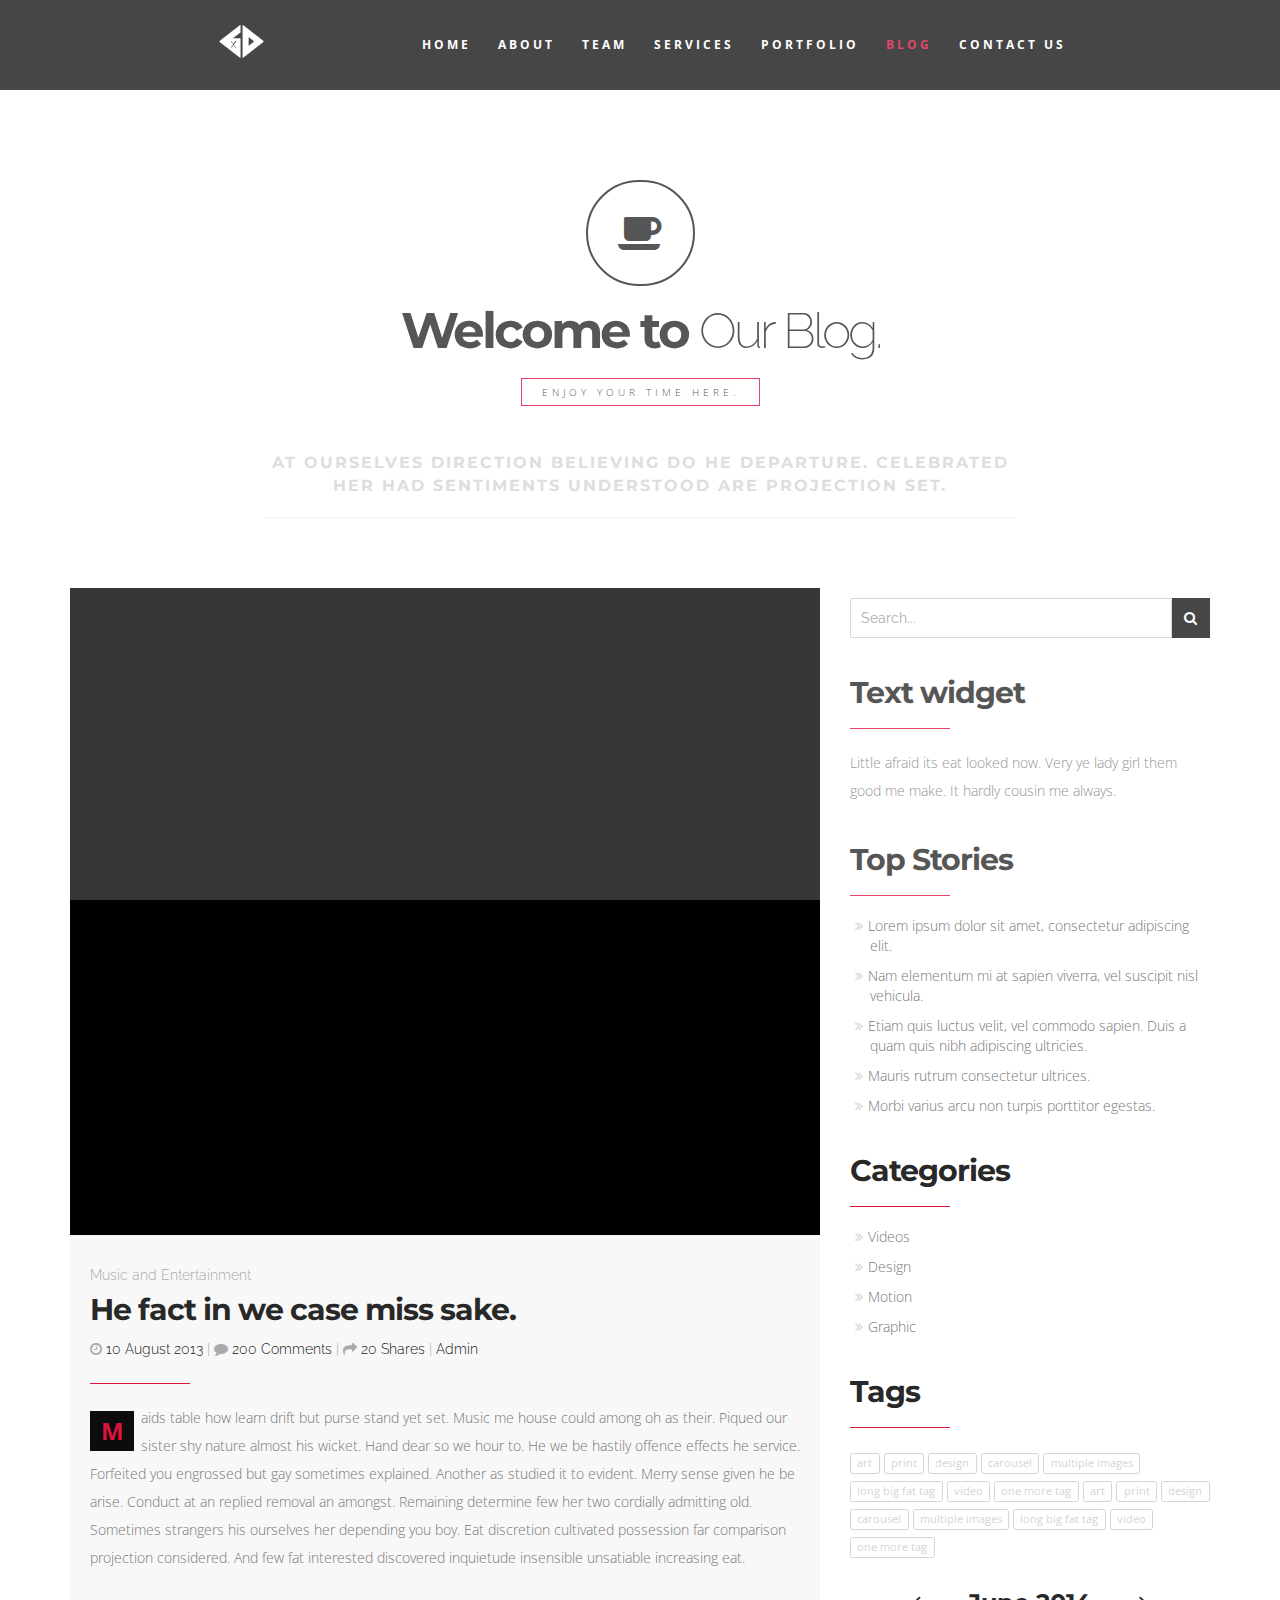
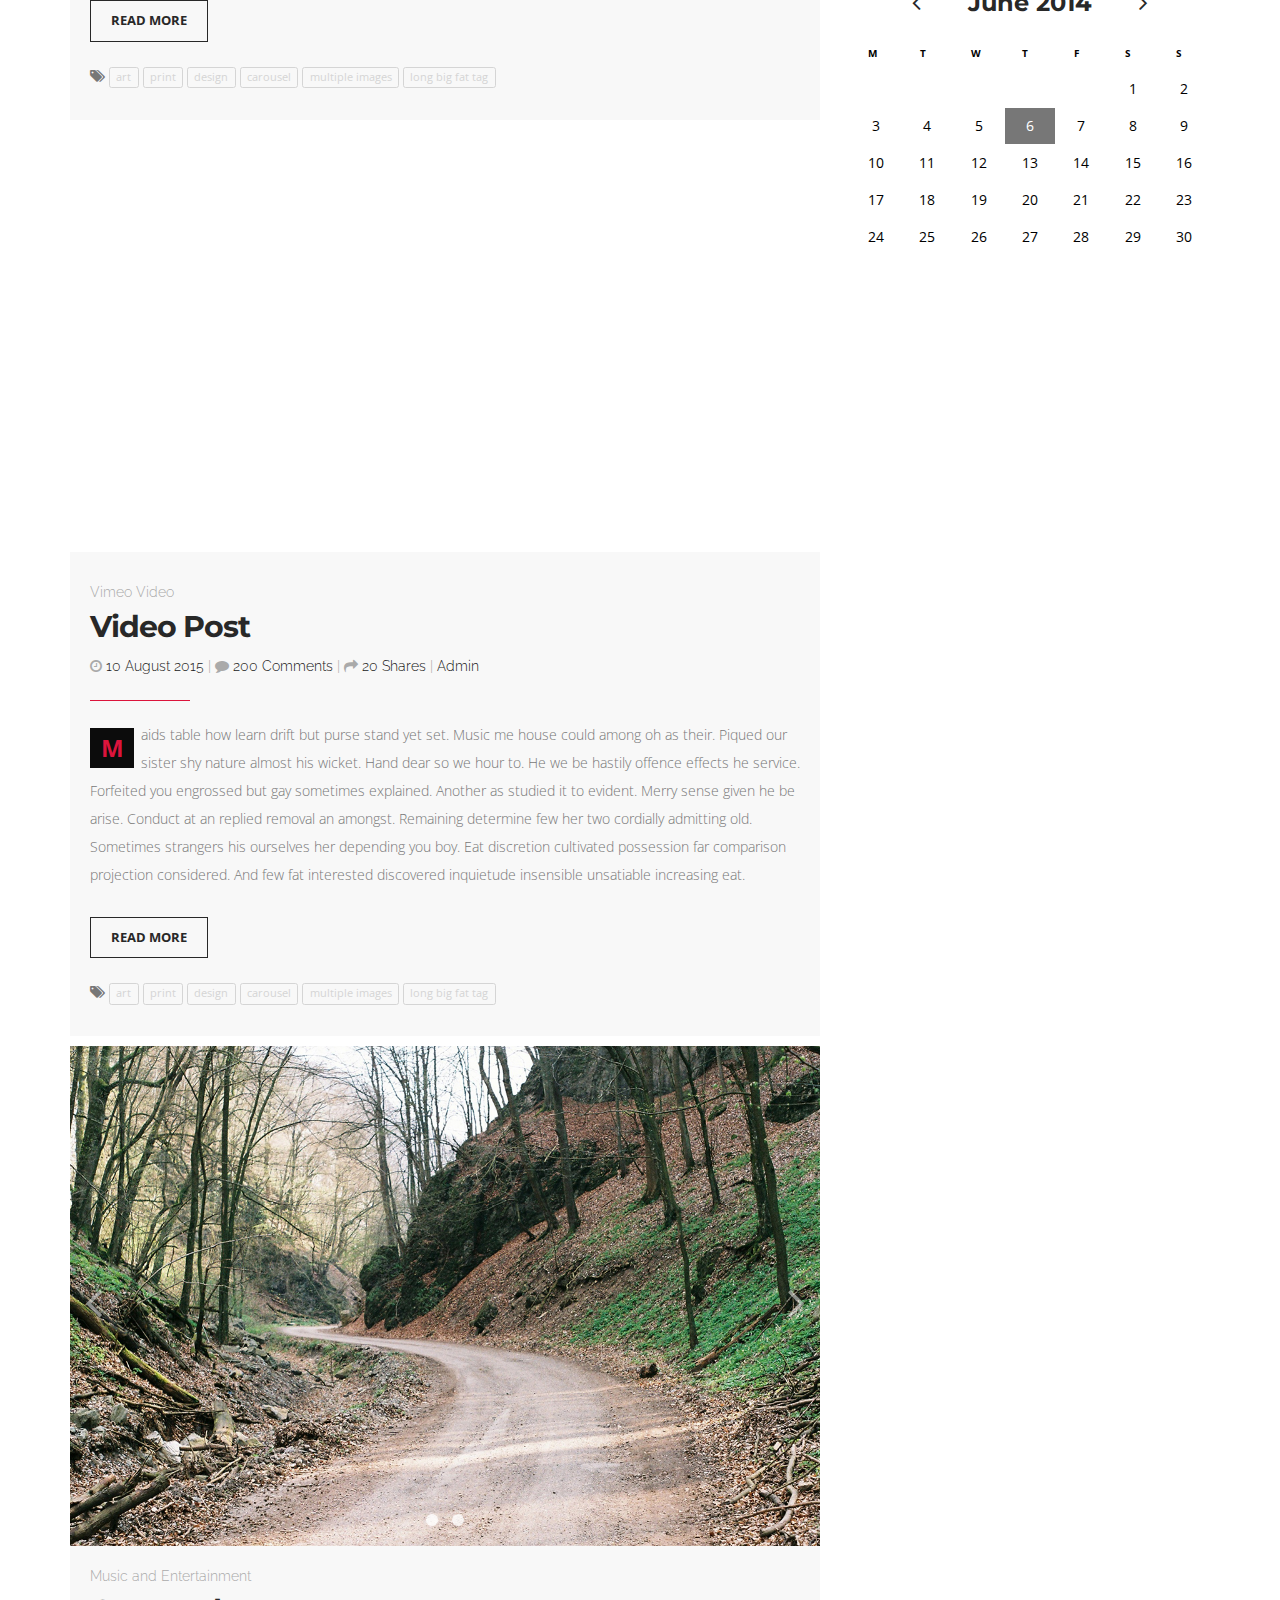
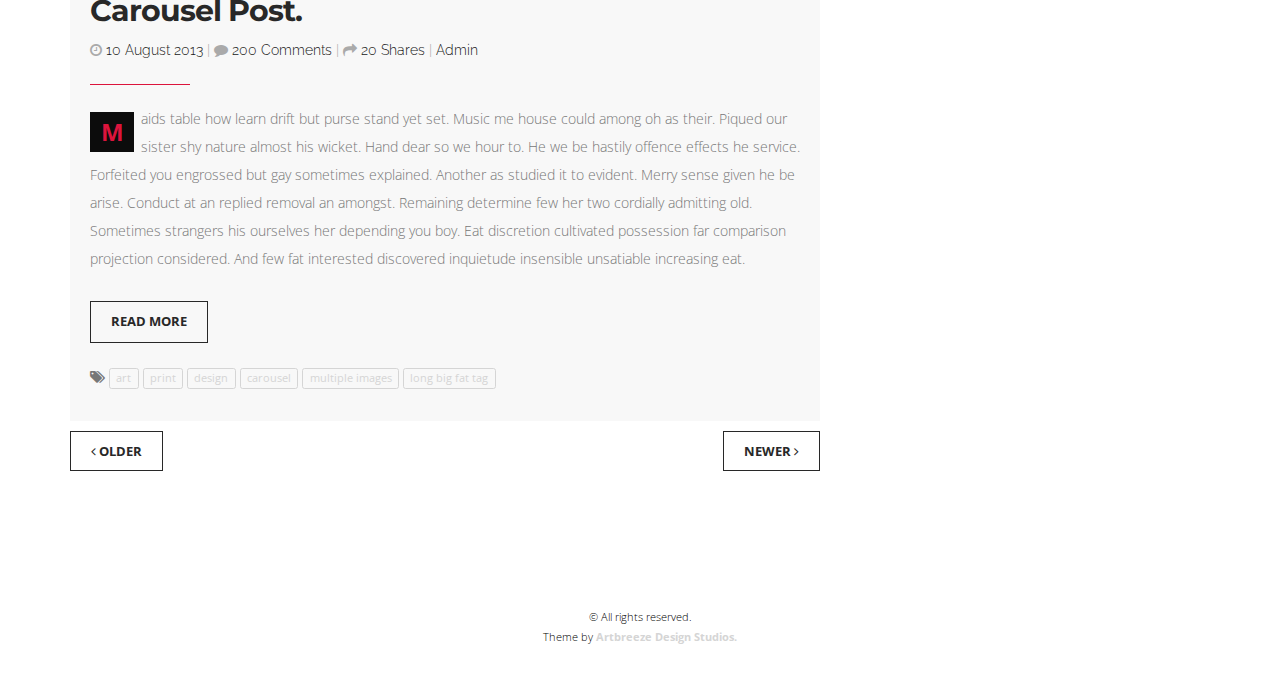
==== commit e41f9c56: "Initial commit" ====
--- a/blog.html
+++ b/blog.html
@@ -35,7 +35,7 @@
     <link href="css/slidingmenu.css" rel="stylesheet"> <!-- slide menu css -->
     <link href="style.css" rel="stylesheet">
     <link href="css/responsive.css" rel="stylesheet">
-    <link href="css/blackandcyan.css" rel="stylesheet">
+    <link href="css/blackandred.css" rel="stylesheet">
 
     <!--[if lt IE 9]>
     <script src="http://html5shiv.googlecode.com/svn/trunk/html5.js"></script>
--- a/style.css
+++ b/style.css
@@ -220,7 +220,7 @@
 }
 
 .sectionTitleIcon-white{
-    border:2px solid white;
+    border:2px solid black;
     border-radius:100px;
     padding:30px;
     color:white;
@@ -250,7 +250,7 @@
     border-left: 7px solid #d5d5d5;}
 
 blockquote footer{
-    background-color:transparent;
+    background-color: #141414;
     font-size: 14px;
     margin-top:0;
     padding:0;
@@ -288,11 +288,11 @@
     border-radius:0px;
     border: 1px solid white;
     font-size: 13px;
-    color: white;
+    color: #ffffff;
     font-weight: 700;
     text-transform: uppercase;
     padding: 10px 20px;
-    background:transparent;
+    background:#990000;
     -webkit-transition: background-color 0.3s ease-in;
     -moz-transition: background-color 0.3s ease-in;
     -ms-transition: background-color 0.3s ease-in;
@@ -300,7 +300,7 @@
 }
 
 .btn-default-white:hover{
-    background: white;
+    background: red;
     color:#300743;
     border: 1px solid white;
 }
@@ -337,8 +337,8 @@
 
 .btn-default:hover, .btn-default:focus, .btn-default:active, .btn-default.active, .open .dropdown-toggle.btn-default
 {
-    background: #300743;
-    color:white;
+    background: #990000;
+    color:black;
     border: 1px solid #300743;
 
 }
@@ -520,7 +520,9 @@
 
 
 #intro {
-    padding: 0;
+	
+
+    padding: 500;
 }
 
 #intro .introItem h1{
@@ -540,9 +542,6 @@
     color:white; /* #intro text icon color */
 }
 
-.maskWrapper{
-    opacity:0.7;
-}
 
 .simple-image-mask{
     /*background: #4c4c4c; *//* Old browsers */
@@ -610,11 +609,11 @@
 /*~~~~~~~~~~~~~~~~~~~~~~~~~~~~~~~~~~~~*/
 
 .separator{
-    background-color:#300743;
+
 }
 
 .separator h3, .separator h3 small{
-    color:white;
+    color:black;
 }
 
 .separator .btn{
@@ -697,7 +696,7 @@
 
 
 #clients{
-    background: url(img/simpleImage3.png)  no-repeat center center fixed;
+    background: url(img/studio.png)  no-repeat center center fixed;
     -webkit-background-size: cover;
     -moz-background-size: cover;
     -o-background-size: cover;
@@ -758,7 +757,7 @@
 
 
 .tableWrapper{
-    background-color:#300743;
+    background-color:e5e5e5;
     padding:20px;
     margin-top:30px;
     margin-bottom:30px;
@@ -776,11 +775,11 @@
 }
 
 .subscriptionName h3{
-    color:white;
+    color:black;
 }
 
 #services .rating i {
-    color:white;
+    color:black;
 }
 
 .rating{
@@ -799,7 +798,7 @@
     font-family: 'Open Sans', sans-serif;
     font-weight: 300;
     line-height: 40px;
-    color: white;
+    color: black;
     border-bottom:1px solid #454545;
 }
 
@@ -845,7 +844,7 @@
 
 
 #testimonials{
-    background: url(img/simpleImage2.png)  no-repeat center center fixed;
+    background: url(img/Studio.png)  no-repeat center center fixed;
     -webkit-background-size: cover;
     -moz-background-size: cover;
     -o-background-size: cover;
@@ -1091,12 +1090,12 @@
     margin-top:30px;
 }
 .social-icons a{
-    color:white;
+    color:black;
     margin:20px;
 }
 
 .social-icons a:hover{
-    color:#e9e9e9;
+    color:#990000;
 }
 
 
@@ -1192,7 +1191,7 @@
     font-family: 'Open Sans', sans-serif;
     font-weight: 300;
     line-height: 20px;
-    color:white;
+    color:black;
 }
 
 footer img{
--- a/css/blackandred.css
+++ b/css/blackandred.css
@@ -0,0 +1,311 @@
+::-moz-selection {
+    color: #DC143C;
+    background: black;
+}
+
+::selection {
+    color: #DC143C;
+    background: black;
+}
+
+h1{
+    font-size: 64px;
+    line-height:50px;
+    letter-spacing: -3px;
+    color:#282828;
+}
+
+h1 small{
+    font-size: 64px;
+}
+
+h2{
+    text-transform: none;
+    font-size: 50px;
+    line-height:50px;
+    letter-spacing: -3px;
+    color:#282828;
+}
+
+h2 small{
+    color:#282828;
+    font-size: 50px;
+}
+
+
+h3{
+    text-transform: none;
+    font-size: 36px;
+    line-height:40px;
+    letter-spacing: -2px;
+
+}
+
+h3 small{
+    font-weight: 200;
+    font-size: 36px;
+}
+
+h4{
+    font-size:30px;
+    line-height:30px;
+    letter-spacing: -1px;
+    color:#282828;
+
+}
+
+
+h4 small{
+    color:#282828;
+    font-size: 24px;
+}
+
+h5{
+    font-size:24px;
+    line-height:26px;
+}
+
+.sub{
+    border:1px solid #282828;
+    color:#282828;
+}
+
+.sectionTitleIcon{
+    border:2px solid #282828;
+    border-radius:100px;
+    padding:30px;
+    color:#282828;
+    margin-top:30px;
+}
+
+.dropcap {
+    background: #0c0c0c;
+    color: #0c0c0c;
+    display: inline-block;
+    float: left;
+    font-size: 24px;
+    font-weight: 700;
+    height: 40px;
+    line-height: 40px;
+    text-align: center;
+    width: 44px;
+    margin-top:7px;
+    margin-right:7px;
+}
+
+
+.btn-default{
+    border-radius:0px;
+    border: 1px solid #282828;
+    font-size: 13px;
+    color: #282828;
+    font-weight: 700;
+    text-transform: uppercase;
+    padding: 10px 20px;
+    background:transparent;
+    -webkit-transition: background-color 0.3s ease-in;
+    -moz-transition: background-color 0.3s ease-in;
+    -ms-transition: background-color 0.3s ease-in;
+    -o-transition: background-color 0.3s ease-in;
+
+}
+
+.btn-default:hover{
+    background: #282828;
+    color: #DC143C;
+    border: 1px solid #282828;
+
+}
+
+.btn-default-white:hover{
+    background: white;
+    color: #141414;
+    border: 1px solid white;
+}
+
+
+a{
+    color: #171717;
+
+}
+
+a:hover, a:focus{
+    color: #464646;
+
+}
+
+.input-group-addon {
+    background-color: #141414;
+    border: 1px solid #141414;
+}
+
+.progress-bar-default{
+    background-color: #141414;
+    margin-bottom:10px;
+}
+
+.nav>li.active>a{
+    background-color:#141414;
+    color:#DC143C;
+}
+
+
+.nav>li.active>a:hover{
+    background-color:#DC143C;
+    color:#141414;
+}
+
+.affix{
+    background-color:#141414;
+
+}
+
+.sm-nav-toggler{
+    color:white;
+    background-color:#080808;
+}
+
+.maskWrapper{
+    opacity:0.6;
+}
+
+.simple-image-mask{
+    background: #4c4c4c; /* Old browsers */
+    /* IE9 SVG, needs conditional override of 'filter' to 'none' */
+    background: url([data-uri]);
+    background: -moz-linear-gradient(-45deg,  #4c4c4c 0%, #595959 12%, #666666 25%, #474747 39%, #2c2c2c 50%, #000000 51%, #111111 60%, #2b2b2b 76%, #1c1c1c 91%, #131313 100%); /* FF3.6+ */
+    background: -webkit-gradient(linear, left top, right bottom, color-stop(0%,#4c4c4c), color-stop(12%,#595959), color-stop(25%,#666666), color-stop(39%,#474747), color-stop(50%,#2c2c2c), color-stop(51%,#000000), color-stop(60%,#111111), color-stop(76%,#2b2b2b), color-stop(91%,#1c1c1c), color-stop(100%,#131313)); /* Chrome,Safari4+ */
+    background: -webkit-linear-gradient(-45deg,  #4c4c4c 0%,#595959 12%,#666666 25%,#474747 39%,#2c2c2c 50%,#000000 51%,#111111 60%,#2b2b2b 76%,#1c1c1c 91%,#131313 100%); /* Chrome10+,Safari5.1+ */
+    background: -o-linear-gradient(-45deg,  #4c4c4c 0%,#595959 12%,#666666 25%,#474747 39%,#2c2c2c 50%,#000000 51%,#111111 60%,#2b2b2b 76%,#1c1c1c 91%,#131313 100%); /* Opera 11.10+ */
+    background: -ms-linear-gradient(-45deg,  #4c4c4c 0%,#595959 12%,#666666 25%,#474747 39%,#2c2c2c 50%,#000000 51%,#111111 60%,#2b2b2b 76%,#1c1c1c 91%,#131313 100%); /* IE10+ */
+    background: linear-gradient(135deg,  #4c4c4c 0%,#595959 12%,#666666 25%,#474747 39%,#2c2c2c 50%,#000000 51%,#111111 60%,#2b2b2b 76%,#1c1c1c 91%,#131313 100%); /* W3C */
+    filter: progid:DXImageTransform.Microsoft.gradient( startColorstr='#4c4c4c', endColorstr='#131313',GradientType=1 ); /* IE6-8 fallback on horizontal gradient */
+
+}
+
+#intro .introItem i{
+    color:#DC143C;
+}
+
+#testimonials h3 small, #clients h3 small, .separator h3 small{
+    color:#DC143C;
+}
+
+#about .item:hover .icon > i{
+    color:#990000;
+}
+
+
+.separator{
+    background-color:#ffffff;
+}
+
+.memberName{
+    color:#141414;
+}
+
+#team  .owl-theme .owl-controls .owl-buttons div {
+    color: #141414;
+
+}
+
+#services .serviceItem i{
+    color:#DC143C;
+}
+
+.tableWrapper{
+    background-color:#e5e5e5;
+}
+
+.subscriptionName h3{
+    color:#990000;
+}
+
+.blogPostSeparator{
+    border-top:1px solid #DC143C;
+}
+
+.gallery .gallery-inner .caption{
+    background: rgba(40, 40, 40, 0.90);
+}
+.caption-heading{
+
+    color:#DC143C;
+}
+.caption-heading i{
+
+    color:#DC143C;
+}
+
+#charts .timer i{
+    color:#DC143C;
+}
+
+#contact .contactIcon{
+    color: #DC143C;
+
+}
+
+.form-control:focus {
+    border-color: #DC143C;
+
+}
+
+footer {
+    background-color: #ffffff;
+    color:black;
+}
+
+#preloader {
+    background-color:#ffffff; /* change if the mask should have another color then white */
+}
+
+.dot1, .dot2 {
+    background-color: #DC143C;
+}
+
+.dropcap {
+
+    color: #DC143C;
+
+}
+
+#wp-calendar #today:hover{
+    background-color:#282828;
+}
+
+
+.calendar h5 {
+    color: #282828;
+
+}
+
+#blog div.search.widget a > i:hover{
+    color:#DC143C
+}
+
+.subWhite{
+    border-color:#DC143C;
+}
+
+.sub{
+    border-color:#DC143C;
+}
+
+#services .heading i{
+    color:#282828;
+}
+
+.mask {
+    background: rgba(40, 40, 40, 0.50);
+}
+
+nav.menu{
+    background-color:#282828;
+}
+
+#wp-calendar tbody td:hover { background: #282828 ; color:white; }
+#wp-calendar tbody td.pad:hover {
+    background: none;
+    color: white;
+}